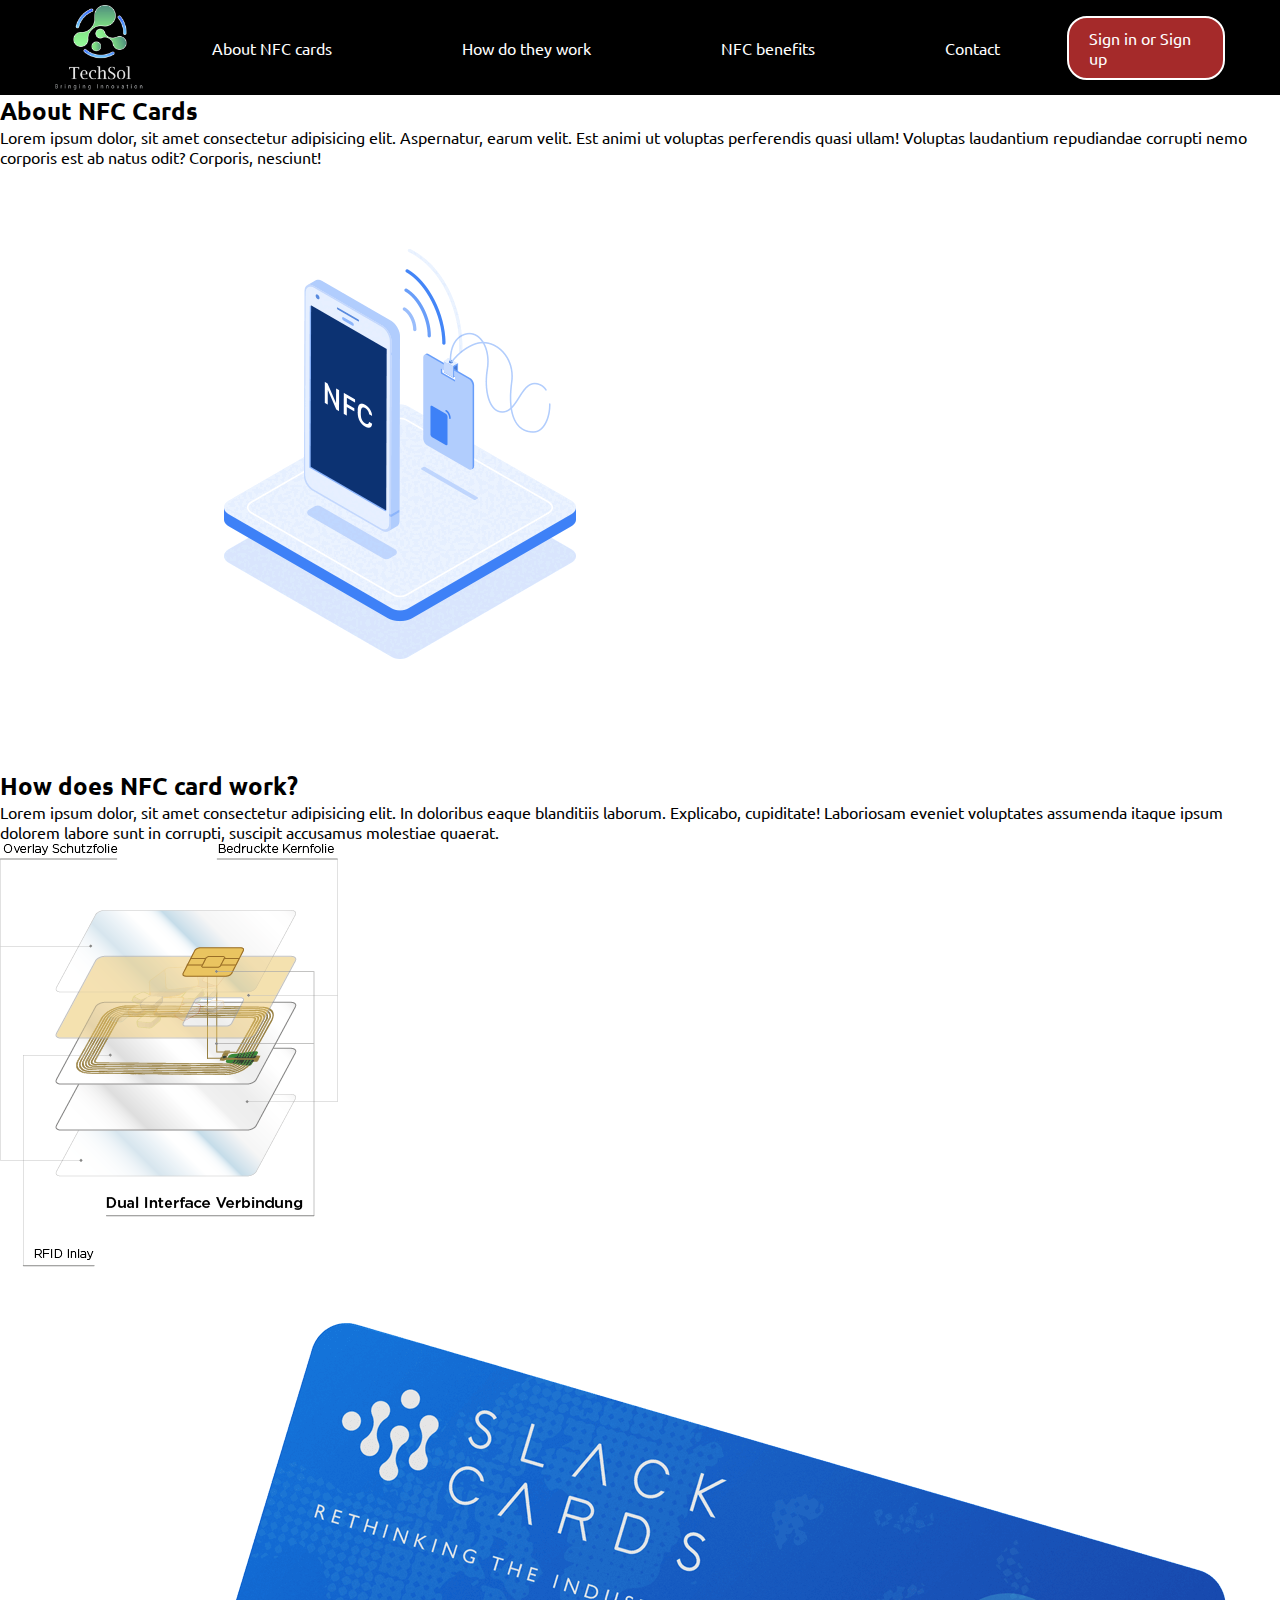
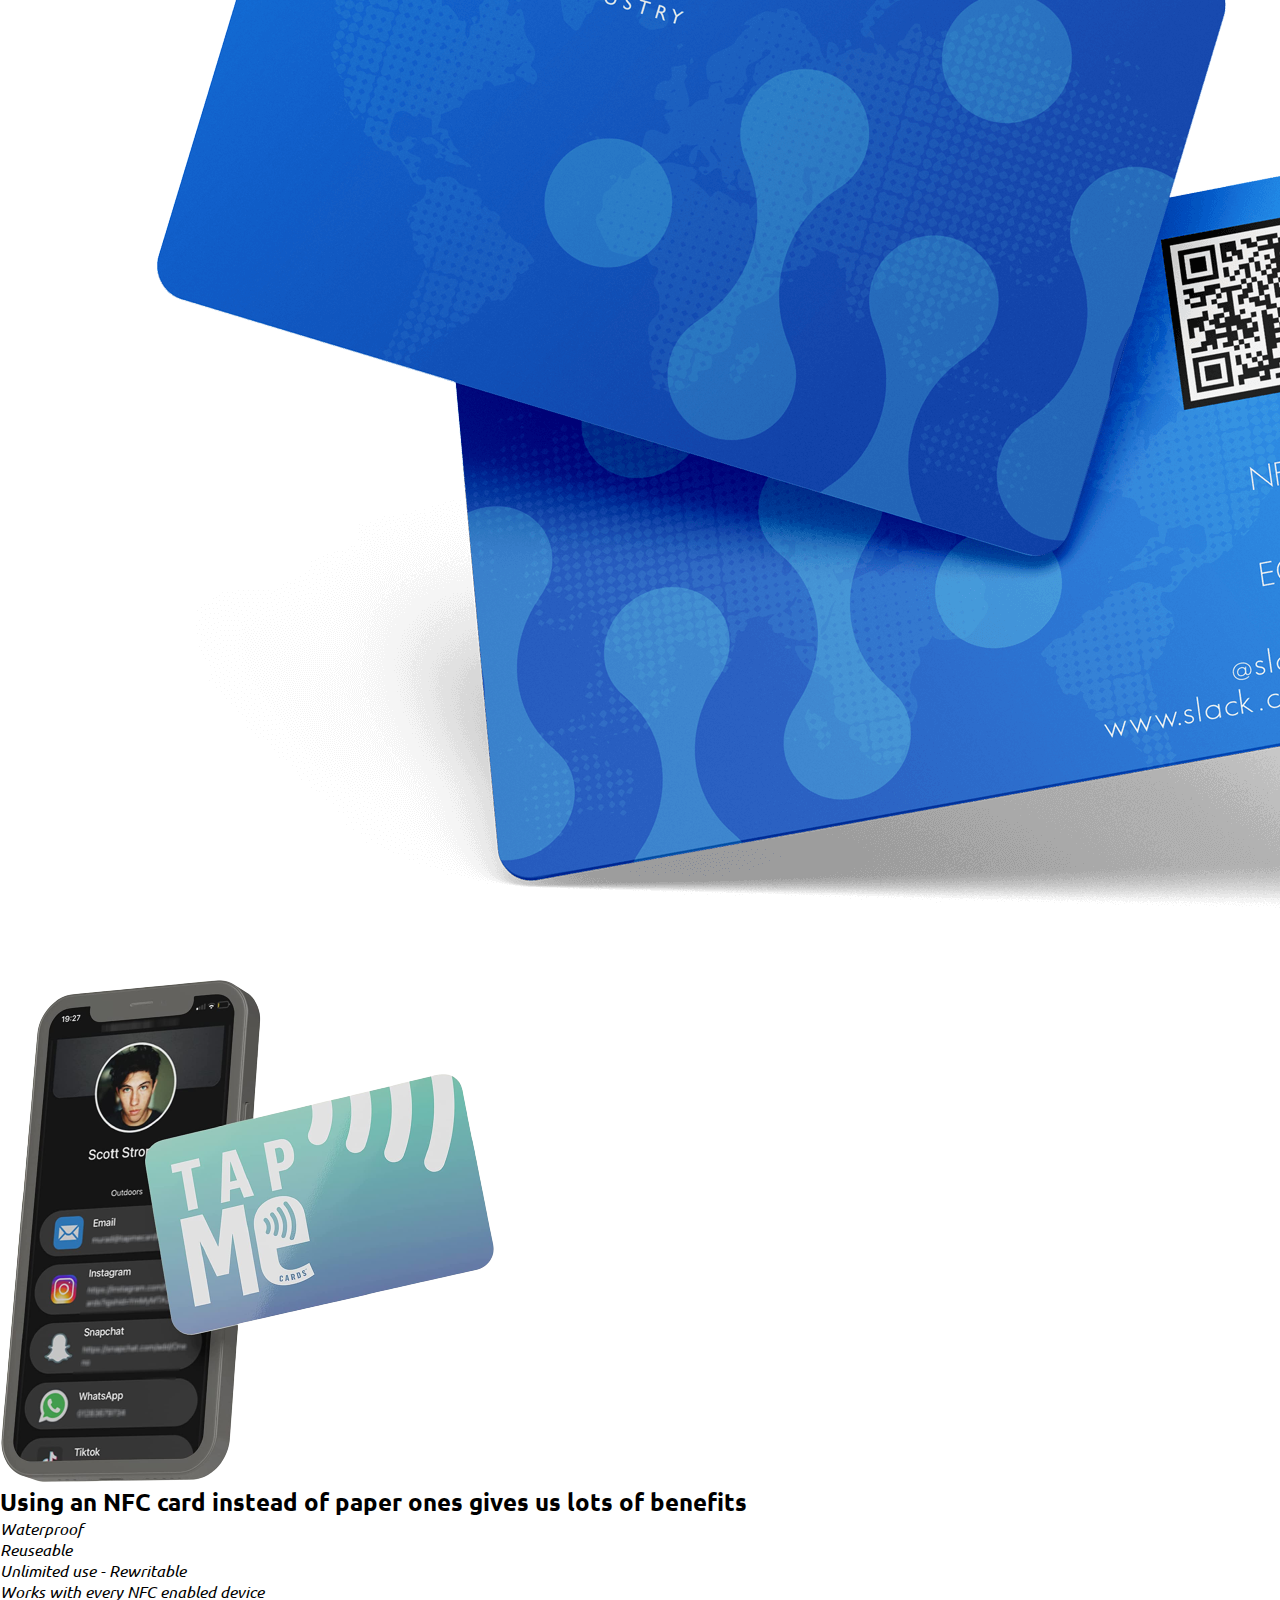
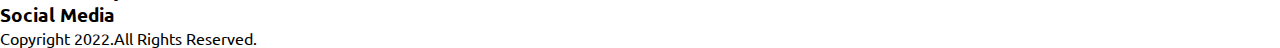
==== HTML/index.html @ 4916e354 "First Commit" ====
<!DOCTYPE html>
<html lang="en">

<head>
    <meta charset="UTF-8">
    <meta http-equiv="X-UA-Compatible" content="IE=edge">
    <meta name="viewport" content="width=device-width, initial-scale=1.0">
    <link rel="stylesheet" href="../CSS/index_style.css">
    <link rel="stylesheet" href="https://cdnjs.cloudflare.com/ajax/libs/font-awesome/6.2.0/css/all.min.css" integrity="sha512-xh6O/CkQoPOWDdYTDqeRdPCVd1SpvCA9XXcUnZS2FmJNp1coAFzvtCN9BmamE+4aHK8yyUHUSCcJHgXloTyT2A==" crossorigin="anonymous" referrerpolicy="no-referrer"
    />

    <title>NFC-cards</title>
</head>

<body>
    <header>
        <nav>
            <div class="nav">
                <img id="logo" src="../IMAGES/nav-logo.png">
                <ul id="nav-links">
                    <li>About NFC cards</li>
                    <li>How do they work</li>
                    <li>NFC benefits</li>
                    <li>Contact</li>
                </ul>
                <ul id="nav-sign-in">
                    <li id="sing-in">Sign in or Sign up</li>
                </ul>






            </div>
        </nav>
    </header>

    <main>
        <div class="main">
            <div class="main-content">
                <h2>About NFC Cards</h2>
                <p>Lorem ipsum dolor, sit amet consectetur adipisicing elit. Aspernatur, earum velit. Est animi ut voluptas perferendis quasi ullam! Voluptas laudantium repudiandae corrupti nemo corporis est ab natus odit? Corporis, nesciunt!</p>
                <img src="../IMAGES/nfc-demo.gif">
            </div>
        </div>
    </main>

    <section id="nfc-work">
        <div class="nfc-work-content">
            <div class="nfc-work-images nfc-work-text">
                <h2>How does NFC card work?</h2>
                <p>Lorem ipsum dolor, sit amet consectetur adipisicing elit. In doloribus eaque blanditiis laborum. Explicabo, cupiditate! Laboriosam eveniet voluptates assumenda itaque ipsum dolorem labore sunt in corrupti, suscipit accusamus molestiae
                    quaerat.
                </p>
                <img src="../IMAGES/nfc-card-comp.png">

            </div>
            <div class="steps">
                <img src="../IMAGES/nfc-card.png"> </div>
            <img src="../IMAGES/step2.png"> </div>
    </section>
    <section id="benefits">
        <div class="nfc-card-benefits">
            <h2>Using an NFC card instead of paper ones gives us lots of benefits</h2>
            <div class="icons">
                <i class="fa-solid fa-tarp-droplet"><p>Waterproof</p></i>
                <i class="fa-solid fa-recycle"><p>Reuseable</p></i>
                <i class="fa-solid fa-infinity"><p>Unlimited use - Rewritable</p></i>
                <i class="fa-solid fa-shapes"><p>Works with every NFC enabled device</p></i>
            </div>
        </div>
    </section>
    <section id="contact">
        <form>

        </form>
    </section>


    <footer>
        <div class="footer">
            <div class="social-media">
                <h3>Social Media</h3>
                <ul>
                    <i class="fa-brands fa-instagram"></i>
                    <i class="fa-brands fa-facebook"></i>
                    <i class="fa-brands fa-linkedin"></i>
                </ul>
            </div>
            Copyright 2022.All Rights Reserved.
        </div>
    </footer>
</body>

</html>
---- CSS/index_style.css ----
@import url("https://fonts.googleapis.com/css2?family=Ubuntu:wght@300&display=swap");
* {
    box-sizing: border-box;
    padding: 0px;
    margin: 0px;
    font-family: "Ubuntu", sans-serif;
}

.nav {
    display: flex;
    align-items: center;
    justify-content: space-between;
    list-style-type: none;
    background-color: black;
    padding: 5px 55px;
}

img#logo {
    width: 90px;
    height: auto;
}

.nav ul#nav-links {
    list-style-type: none;
    display: flex;
    align-items: center;
    justify-content: center;
    width: 100%;
    gap: 130px;
    color: white;
}

.nav ul#nav-sign-in {
    width: 200px;
    height: auto;
}

.nav ul#nav-sign-in li#sing-in {
    display: flex;
    width: 100%;
    align-items: center;
    justify-content: center;
    padding: 10px 20px;
    color: white;
    list-style-type: none;
    background-color: brown;
    border-radius: 20px;
    border: 2px solid white;
}
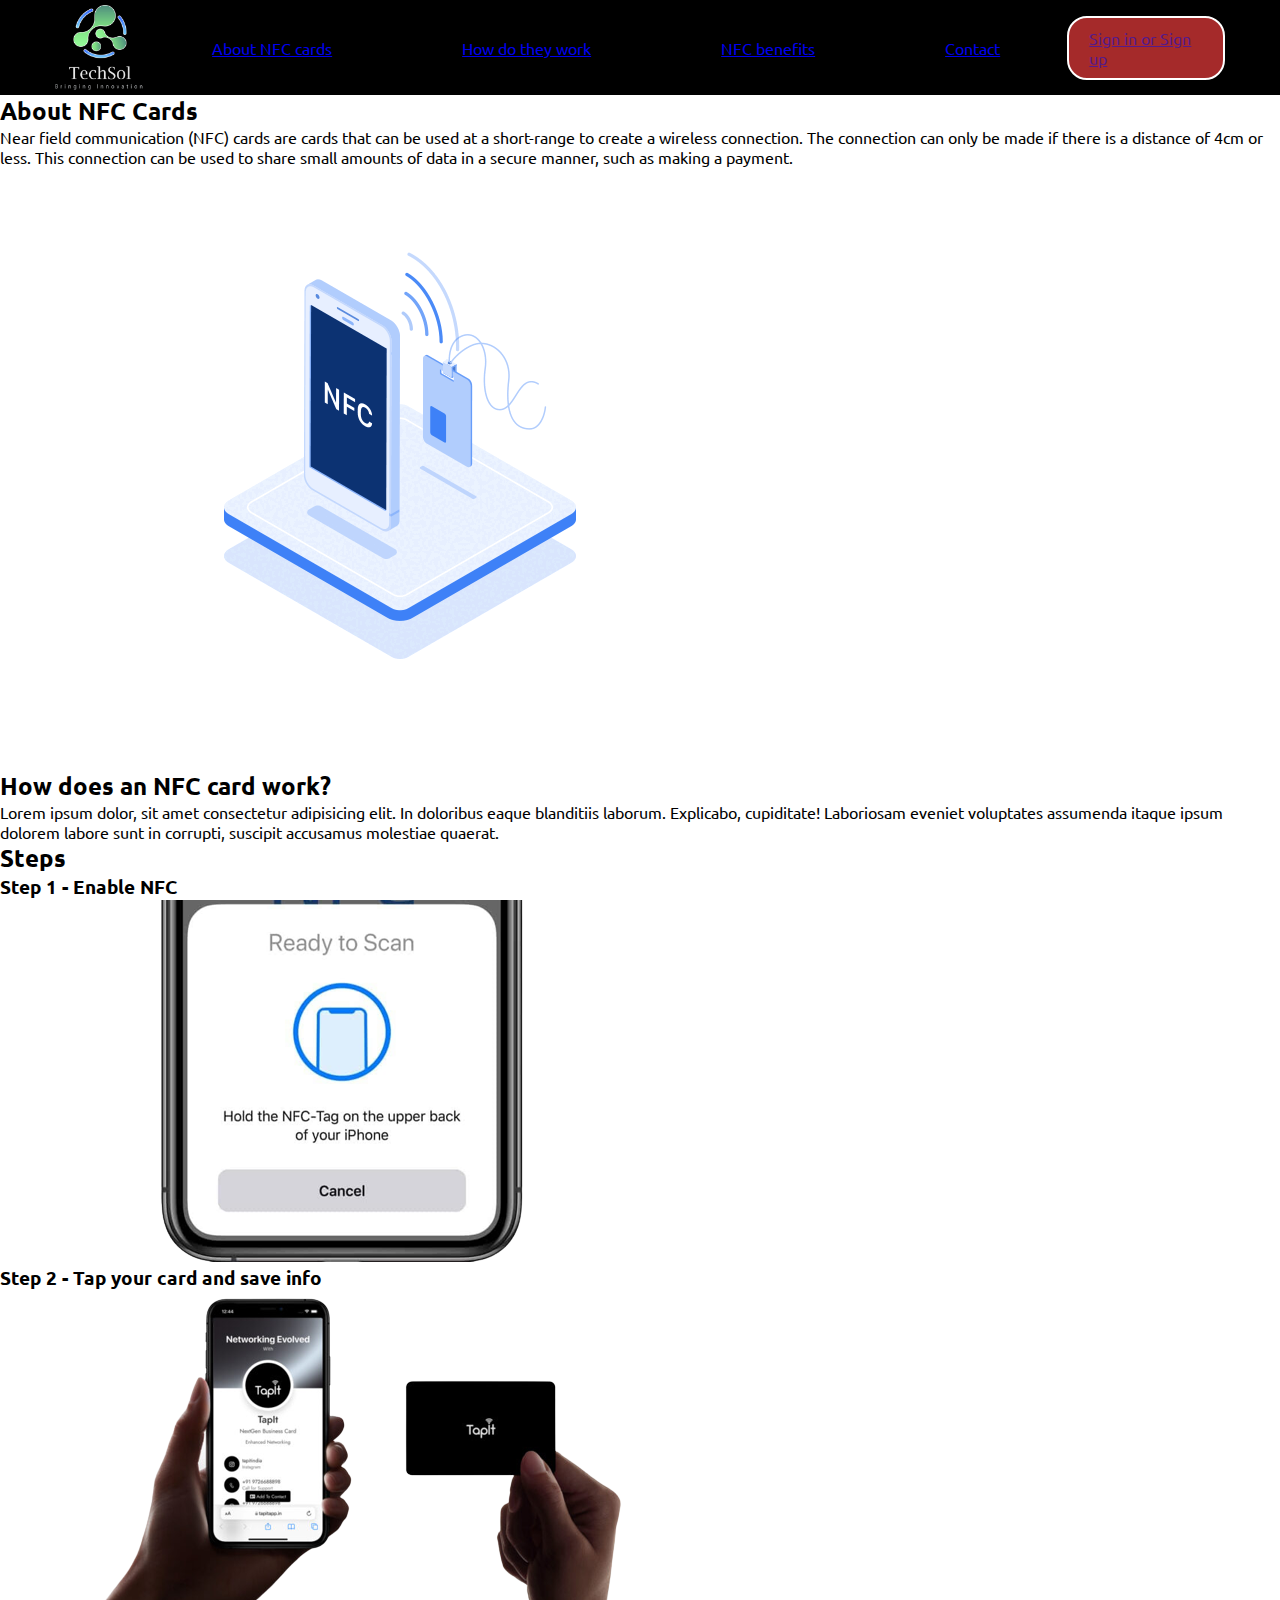
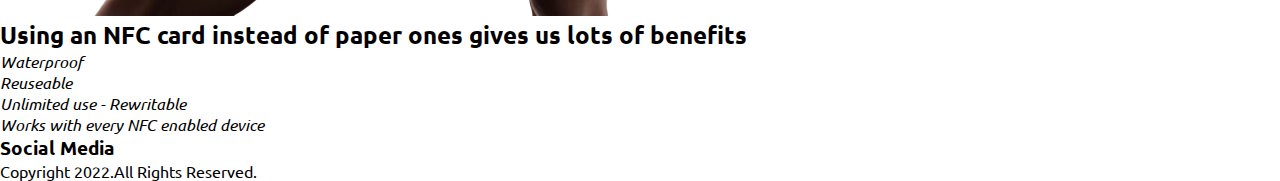
==== commit beb1f6ba: "Changes in nfc-work section" ====
--- a/HTML/index.html
+++ b/HTML/index.html
@@ -18,13 +18,13 @@
             <div class="nav">
                 <img id="logo" src="../IMAGES/nav-logo.png">
                 <ul id="nav-links">
-                    <li>About NFC cards</li>
-                    <li>How do they work</li>
-                    <li>NFC benefits</li>
-                    <li>Contact</li>
+                    <li><a href="#jump-main-content">About NFC cards</a></li>
+                    <li><a href="#nfc-work">How do they work</a></li>
+                    <li><a href="#benefits">NFC benefits</a></li>
+                    <li><a href="#contact">Contact</a></li>
                 </ul>
                 <ul id="nav-sign-in">
-                    <li id="sing-in">Sign in or Sign up</li>
+                    <li id="sing-in"><a href="">Sign in or Sign up</a></li>
                 </ul>
 
 
@@ -38,9 +38,10 @@
 
     <main>
         <div class="main">
-            <div class="main-content">
+            <div class="main-content" id="jump-main-content">
                 <h2>About NFC Cards</h2>
-                <p>Lorem ipsum dolor, sit amet consectetur adipisicing elit. Aspernatur, earum velit. Est animi ut voluptas perferendis quasi ullam! Voluptas laudantium repudiandae corrupti nemo corporis est ab natus odit? Corporis, nesciunt!</p>
+                <p> Near field communication (NFC) cards are cards that can be used at a short-range to create a wireless connection. The connection can only be made if there is a distance of 4cm or less. This connection can be used to share small amounts
+                    of data in a secure manner, such as making a payment.</p>
                 <img src="../IMAGES/nfc-demo.gif">
             </div>
         </div>
@@ -48,17 +49,32 @@
 
     <section id="nfc-work">
         <div class="nfc-work-content">
-            <div class="nfc-work-images nfc-work-text">
-                <h2>How does NFC card work?</h2>
-                <p>Lorem ipsum dolor, sit amet consectetur adipisicing elit. In doloribus eaque blanditiis laborum. Explicabo, cupiditate! Laboriosam eveniet voluptates assumenda itaque ipsum dolorem labore sunt in corrupti, suscipit accusamus molestiae
-                    quaerat.
-                </p>
-                <img src="../IMAGES/nfc-card-comp.png">
+
+            <div class=" nfc-work-text">
+                <div id="part-1-nfc-work-content">
+                    <h2>How does an NFC card work?</h2>
+                    <p>Lorem ipsum dolor, sit amet consectetur adipisicing elit. In doloribus eaque blanditiis laborum. Explicabo, cupiditate! Laboriosam eveniet voluptates assumenda itaque ipsum dolorem labore sunt in corrupti, suscipit accusamus molestiae
+                        quaerat.
+                    </p>
+                </div>
+
+
+
+                <div class="steps">
+                    <h2 class="nfc-work-text">Steps</h2>
+                    <h3>Step 1 - Enable NFC</h3>
+                    <img class="nfc-work-images" src="../IMAGES/step1.png">
+                    <h3>Step 2 - Tap your card and save info</h3>
+                    <img class="nfc-work-images" src="../IMAGES/step2.png">
+                </div>
 
             </div>
-            <div class="steps">
-                <img src="../IMAGES/nfc-card.png"> </div>
-            <img src="../IMAGES/step2.png"> </div>
+
+
+
+
+
+        </div>
     </section>
     <section id="benefits">
         <div class="nfc-card-benefits">
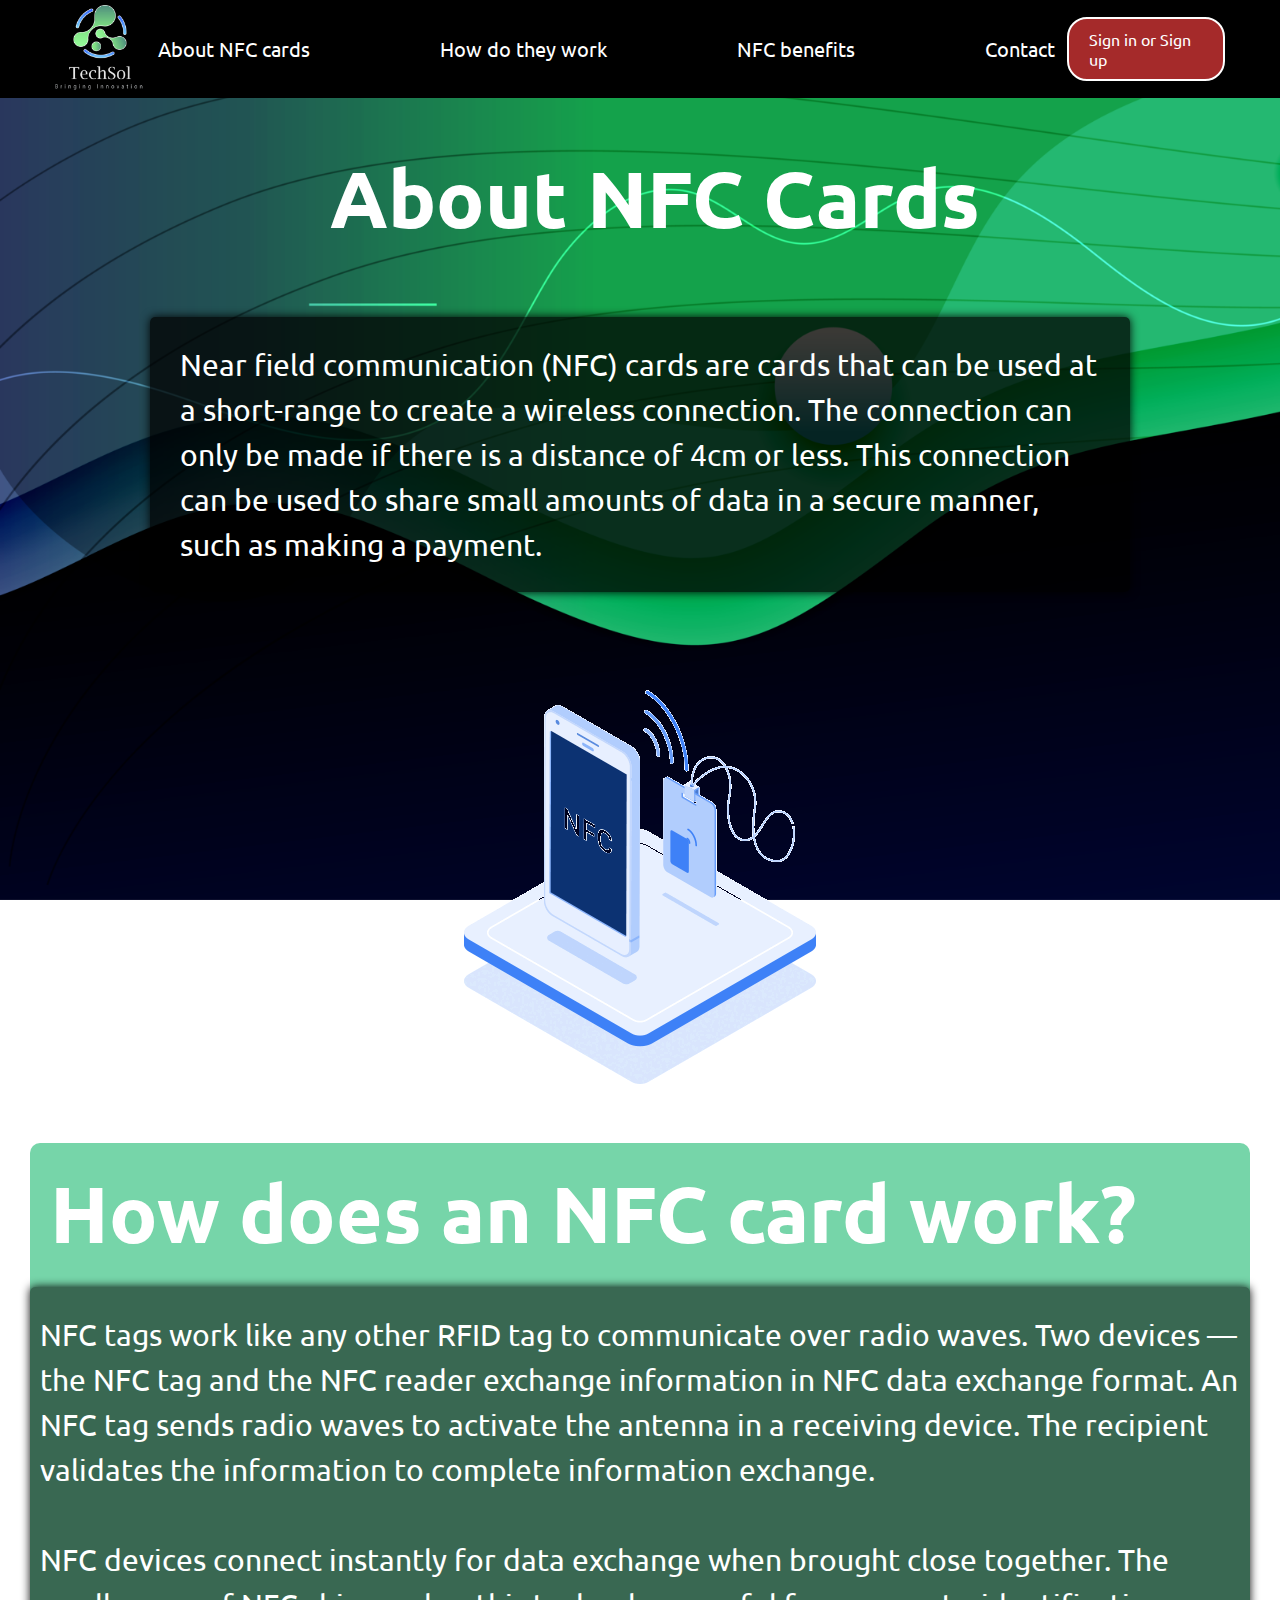
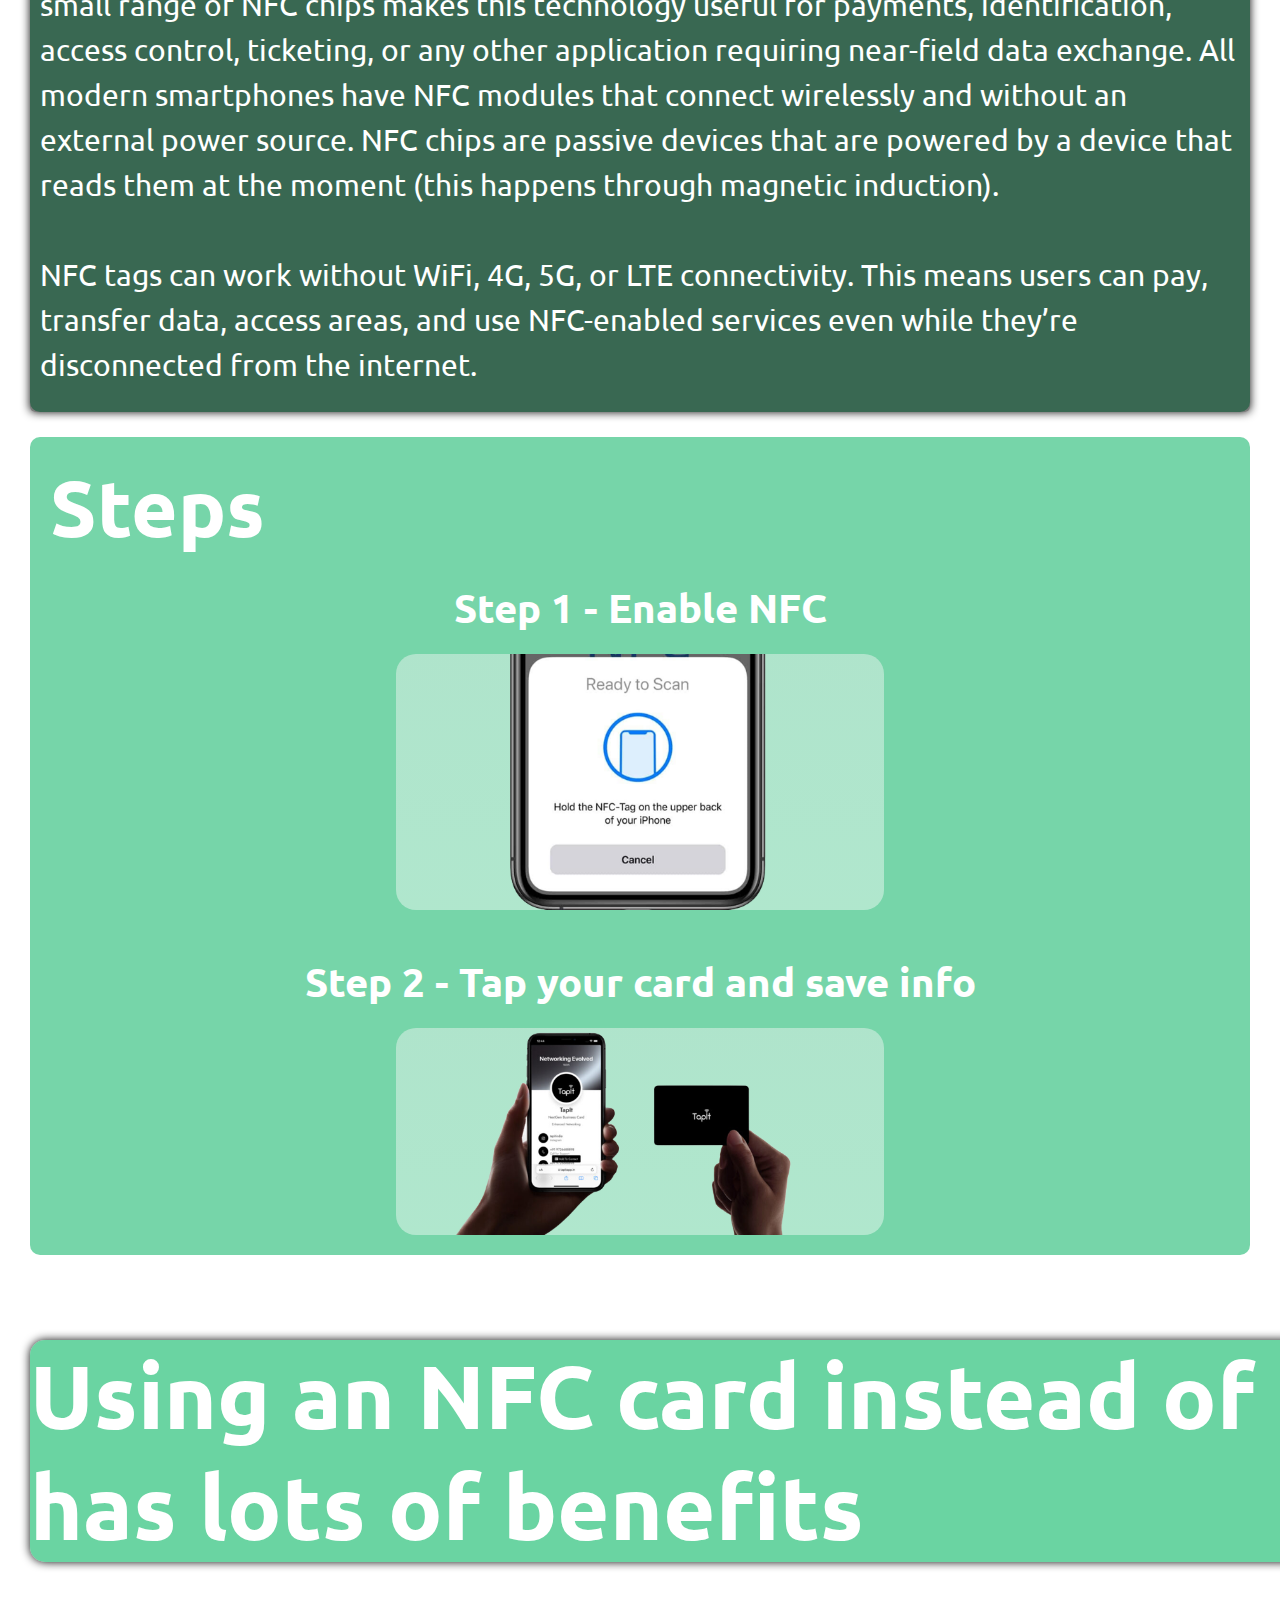
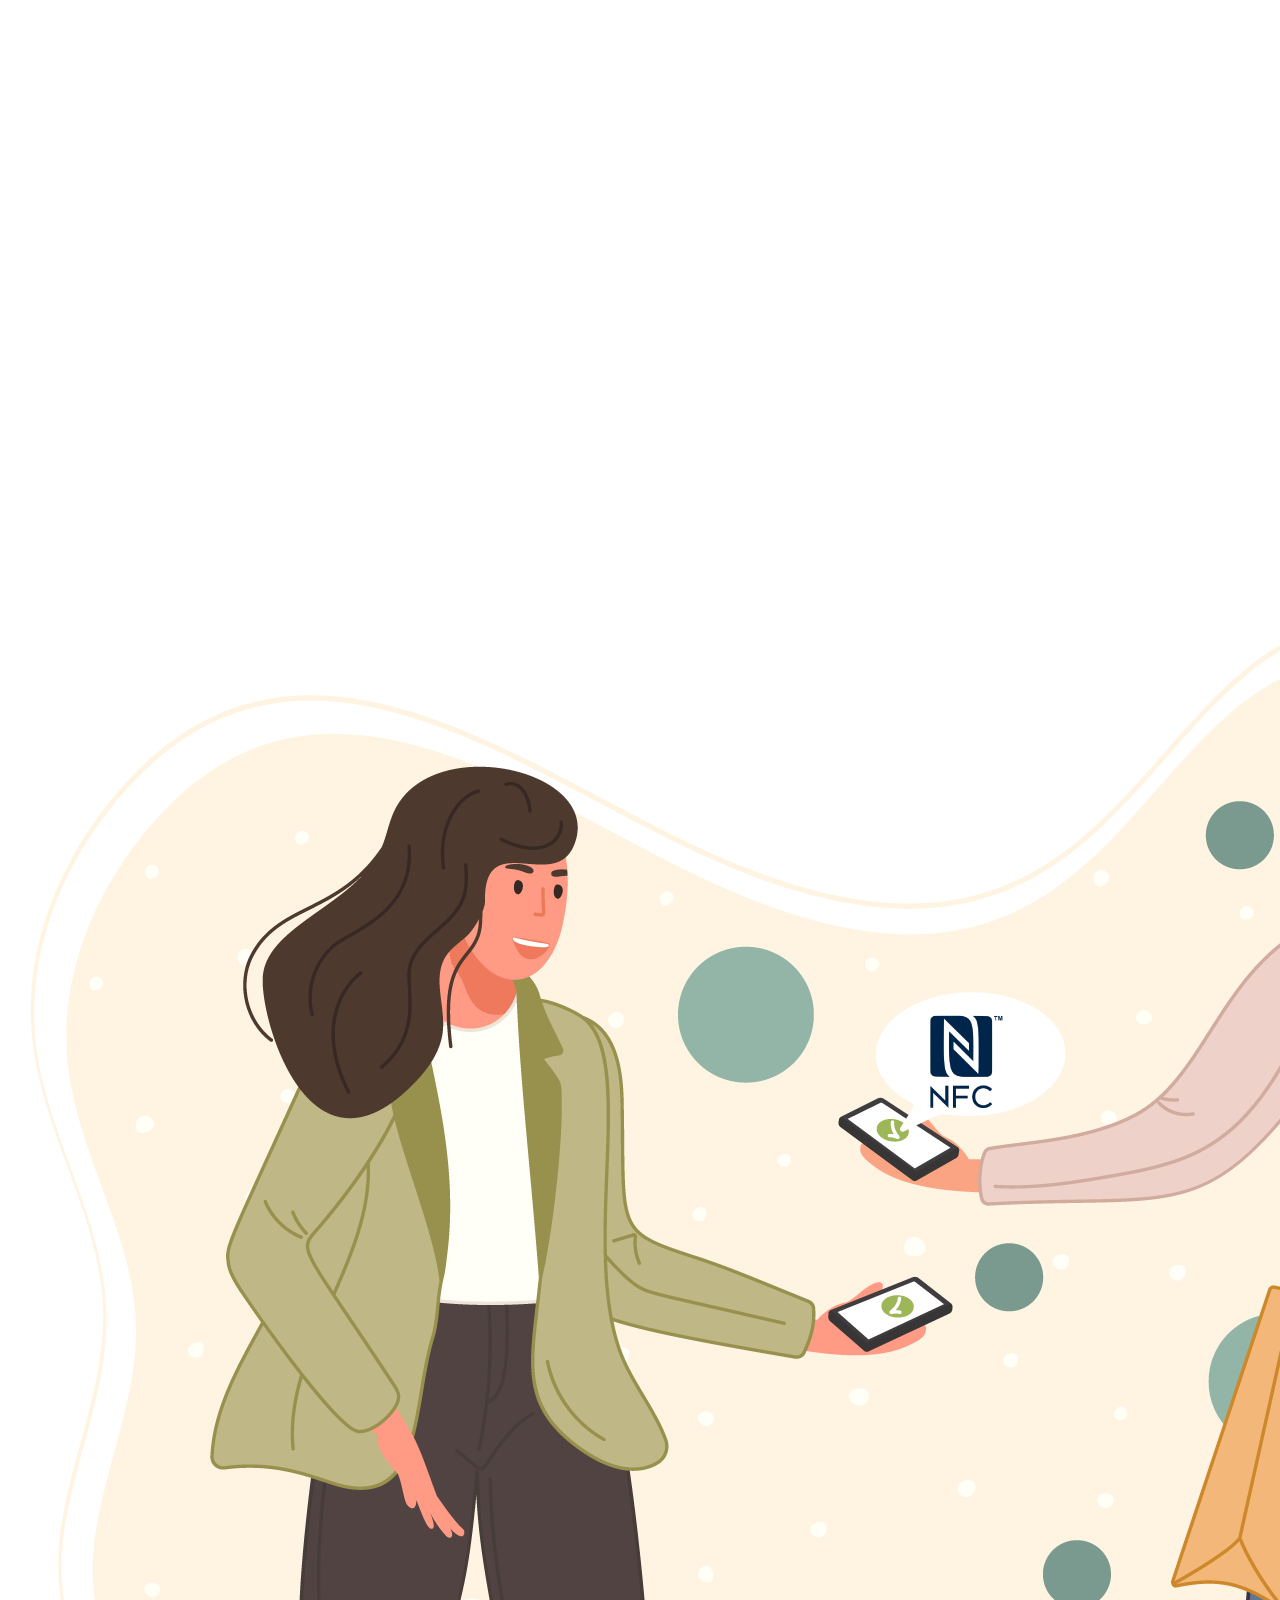
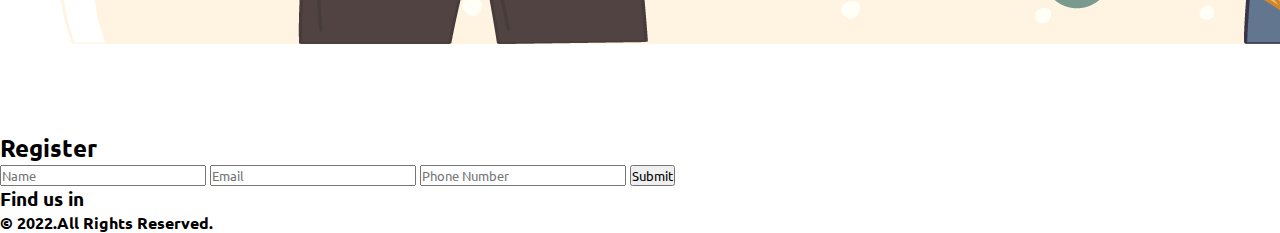
==== commit 0f9a037d: "structural changes with added section and footer" ====
--- a/HTML/index.html
+++ b/HTML/index.html
@@ -16,7 +16,7 @@
     <header>
         <nav>
             <div class="nav">
-                <img id="logo" src="../IMAGES/nav-logo.png">
+                <a href="../HTML/index.html"> <img id="logo" src="../IMAGES/nav-logo.png"></a>
                 <ul id="nav-links">
                     <li><a href="#jump-main-content">About NFC cards</a></li>
                     <li><a href="#nfc-work">How do they work</a></li>
@@ -24,7 +24,7 @@
                     <li><a href="#contact">Contact</a></li>
                 </ul>
                 <ul id="nav-sign-in">
-                    <li id="sing-in"><a href="">Sign in or Sign up</a></li>
+                    <li id="sing-in"><a href="#sign-form">Sign in or Sign up</a></li>
                 </ul>
 
 
@@ -42,7 +42,7 @@
                 <h2>About NFC Cards</h2>
                 <p> Near field communication (NFC) cards are cards that can be used at a short-range to create a wireless connection. The connection can only be made if there is a distance of 4cm or less. This connection can be used to share small amounts
                     of data in a secure manner, such as making a payment.</p>
-                <img src="../IMAGES/nfc-demo.gif">
+                <img id="gif" src="../IMAGES/nfc-demo.gif">
             </div>
         </div>
     </main>
@@ -53,8 +53,12 @@
             <div class=" nfc-work-text">
                 <div id="part-1-nfc-work-content">
                     <h2>How does an NFC card work?</h2>
-                    <p>Lorem ipsum dolor, sit amet consectetur adipisicing elit. In doloribus eaque blanditiis laborum. Explicabo, cupiditate! Laboriosam eveniet voluptates assumenda itaque ipsum dolorem labore sunt in corrupti, suscipit accusamus molestiae
-                        quaerat.
+                    <p>NFC tags work like any other RFID tag to communicate over radio waves. Two devices — the NFC tag and the NFC reader exchange information in NFC data exchange format. An NFC tag sends radio waves to activate the antenna in a receiving
+                        device. The recipient validates the information to complete information exchange.
+                        <br> <br>NFC devices connect instantly for data exchange when brought close together. The small range of NFC chips makes this technology useful for payments, identification, access control, ticketing, or any other application requiring
+                        near-field data exchange. All modern smartphones have NFC modules that connect wirelessly and without an external power source. NFC chips are passive devices that are powered by a device that reads them at the moment (this happens
+                        through magnetic induction).
+                        <br><br> NFC tags can work without WiFi, 4G, 5G, or LTE connectivity. This means users can pay, transfer data, access areas, and use NFC-enabled services even while they’re disconnected from the internet.
                     </p>
                 </div>
 
@@ -76,35 +80,69 @@
 
         </div>
     </section>
+
     <section id="benefits">
         <div class="nfc-card-benefits">
-            <h2>Using an NFC card instead of paper ones gives us lots of benefits</h2>
+            <div class="part-1-nfc-work-content">
+                <h2>Using an NFC card instead of paper ones has lots of benefits</h2>
+            </div>
             <div class="icons">
-                <i class="fa-solid fa-tarp-droplet"><p>Waterproof</p></i>
-                <i class="fa-solid fa-recycle"><p>Reuseable</p></i>
-                <i class="fa-solid fa-infinity"><p>Unlimited use - Rewritable</p></i>
-                <i class="fa-solid fa-shapes"><p>Works with every NFC enabled device</p></i>
+                <i class="fa-solid fa-tarp-droplet"></i>
+                <p>Waterproof</p>
+
+
+                <i class="fa-solid fa-recycle"></i>
+                <p>Reuseable</p>
+
+
+                <i class="fa-solid fa-infinity"> </i>
+                <p>Unlimited use - Rewritable</p>
+
+
+                <i class="fa-solid fa-shapes">   </i>
+                <p>Works with every NFC enabled device</p>
+
             </div>
+
+            <div class="nfc-people">
+                <img src="../IMAGES/mobile-nfc.png">
+            </div>
+
         </div>
-    </section>
-    <section id="contact">
-        <form>
-
-        </form>
     </section>
 
 
-    <footer>
+    <section id="sign-form">
+
+        <div class="form">
+
+            <form method="post" action="#">
+                <h2>Register</h2>
+
+                <input type="text" name="name" placeholder="Name" required />
+                <input type="email" name="email" placeholder="Email" required/>
+                <input type="tel" name="phone" placeholder="Phone Number" required />
+                <button id="btn" type="submit">Submit</button>
+
+            </form>
+        </div>
+    </section>
+
+
+    <footer id="contact">
         <div class="footer">
             <div class="social-media">
-                <h3>Social Media</h3>
+                <h3>Find us in</h3>
                 <ul>
-                    <i class="fa-brands fa-instagram"></i>
-                    <i class="fa-brands fa-facebook"></i>
-                    <i class="fa-brands fa-linkedin"></i>
+                    <a href="https://www.instagram.com/"><i class="fa-brands fa-instagram"></i></a>
+                    <a href="https://www.facebook.com/"><i class="fa-brands fa-facebook"></i></a>
+                    <a href="https://www.linkedin.com/"> <i class="fa-brands fa-linkedin"></i></a>
                 </ul>
+
             </div>
-            Copyright 2022.All Rights Reserved.
+
+            <p> <strong>&copy; 2022.All Rights Reserved.</strong></p>
+
         </div>
     </footer>
 </body>
--- a/CSS/index_style.css
+++ b/CSS/index_style.css
@@ -6,6 +6,23 @@
     font-family: "Ubuntu", sans-serif;
 }
 
+body {
+    background: url(../IMAGES/rfid.jpg);
+    background-size: cover;
+    background-repeat: no-repeat;
+    background-attachment: fixed;
+}
+
+::selection {
+    background-color: #e1ad01;
+    color: black;
+}
+
+a {
+    text-decoration: none;
+    color: inherit;
+}
+
 .nav {
     display: flex;
     align-items: center;
@@ -27,7 +44,16 @@
     justify-content: center;
     width: 100%;
     gap: 130px;
-    color: white;
+}
+
+.nav ul#nav-links li {
+    color: white;
+    font-size: 20px;
+    transition: all 0.3s ease-in-out;
+}
+
+.nav ul#nav-links li:hover {
+    color: #e1ad01;
 }
 
 .nav ul#nav-sign-in {
@@ -46,4 +72,160 @@
     background-color: brown;
     border-radius: 20px;
     border: 2px solid white;
+    transition: all 0.3s ease-in-out;
+}
+
+.nav ul#nav-sign-in li#sing-in:hover {
+    background-color: #24bb74;
+}
+
+main .main {
+    background: url("../IMAGES/backround1.png");
+    margin-bottom: 55px;
+    background-repeat: no-repeat;
+    height: 960px;
+    background-size: cover;
+    background-attachment: fixed;
+}
+
+main .main .main-content {
+    display: grid;
+    place-items: center;
+    grid-template-rows: 1fr;
+    grid-column-gap: 20px;
+}
+
+main .main .main-content h2 {
+    color: white;
+    margin: 50px 0px 0px 30px;
+    font-size: 80px;
+}
+
+main .main .main-content p {
+    align-self: baseline;
+    margin: 70px 150px 0px 150px;
+    color: white;
+    font-size: 30px;
+    line-height: 1.5;
+    padding: 25px 30px;
+    background-color: rgba(0, 0, 0, 0.747);
+    box-shadow: 0 0 10px 0 rgba(0, 0, 0, 0.959);
+    border-radius: 5px;
+}
+
+section#nfc-work {
+    background: url("../IMAGES/back2.png");
+    background-repeat: no-repeat;
+    display: grid;
+    grid-template-columns: 1fr;
+    place-items: center;
+    background-size: cover;
+    background-attachment: fixed;
+    margin-bottom: 55px;
+}
+
+section#nfc-work .nfc-work-content {
+    margin: 30px 0px 0px 30px;
+}
+
+section#nfc-work .nfc-work-content #part-1-nfc-work-content {
+    background-color: #24bb759f;
+    margin-right: 30px;
+    border-radius: 10px;
+}
+
+section#nfc-work .nfc-work-content .steps {
+    background-color: #24bb759f;
+    border-radius: 10px;
+    display: flex;
+    flex-direction: column;
+    justify-content: center;
+    align-items: center;
+    max-width: 100%;
+    margin-right: 30px;
+}
+
+section#nfc-work .nfc-work-content .steps .nfc-work-text {
+    align-self: flex-start;
+}
+
+section#nfc-work .nfc-work-content .steps img {
+    width: 40%;
+    height: auto;
+    margin: 20px 0px 20px 0px;
+    border-radius: 20px;
+    background: linear-gradient(#f7f7f771, #ffffff6c);
+}
+
+section#nfc-work .nfc-work-content .nfc-work-text {
+    color: white;
+}
+
+section#nfc-work .nfc-work-content h2 {
+    padding: 20px 0px 0px 20px;
+    font-size: 80px;
+}
+
+section#nfc-work .nfc-work-content h3 {
+    padding-top: 25px;
+    font-size: 40px;
+}
+
+section#nfc-work .nfc-work-content p {
+    align-self: baseline;
+    margin: 25px 0px 25px 0px;
+    color: white;
+    font-size: 30px;
+    line-height: 1.5;
+    padding: 25px 10px;
+    background-color: rgba(0, 0, 0, 0.514);
+    box-shadow: 0 0 10px 0 rgba(0, 0, 0, 0.959);
+    border-radius: 5px;
+}
+
+section#benefits {
+    background: url("../IMAGES/back3.png");
+    background-repeat: no-repeat;
+    display: grid;
+    background-size: cover;
+    background-attachment: fixed;
+    margin-bottom: 55px;
+}
+
+section#benefits .nfc-card-benefits {
+    margin: 30px 30px 30px 30px;
+}
+
+section#benefits .nfc-card-benefits .icons {
+    display: flex;
+    flex-direction: column;
+    flex-wrap: wrap;
+    justify-content: center;
+    align-items: center;
+    width: 100%;
+    border-radius: 20px;
+    margin-top: 50px;
+    padding-top: 20px;
+    backdrop-filter: blur(15px);
+    border: 7px solid white;
+}
+
+section#benefits .nfc-card-benefits .part-1-nfc-work-content {
+    color: white;
+    font-size: 60px;
+    background-color: rgba(20, 187, 109, 0.637);
+    box-shadow: 0 0 10px 0 rgba(0, 0, 0, 0.959);
+    border-radius: 15px;
+}
+
+section#benefits .nfc-card-benefits .icons p {
+    font-size: 4em;
+    margin-bottom: 65px;
+    color: white;
+}
+
+section#benefits .nfc-card-benefits .icons .fa-solid {
+    justify-self: center;
+    font-size: 4em;
+    color: white !important;
 }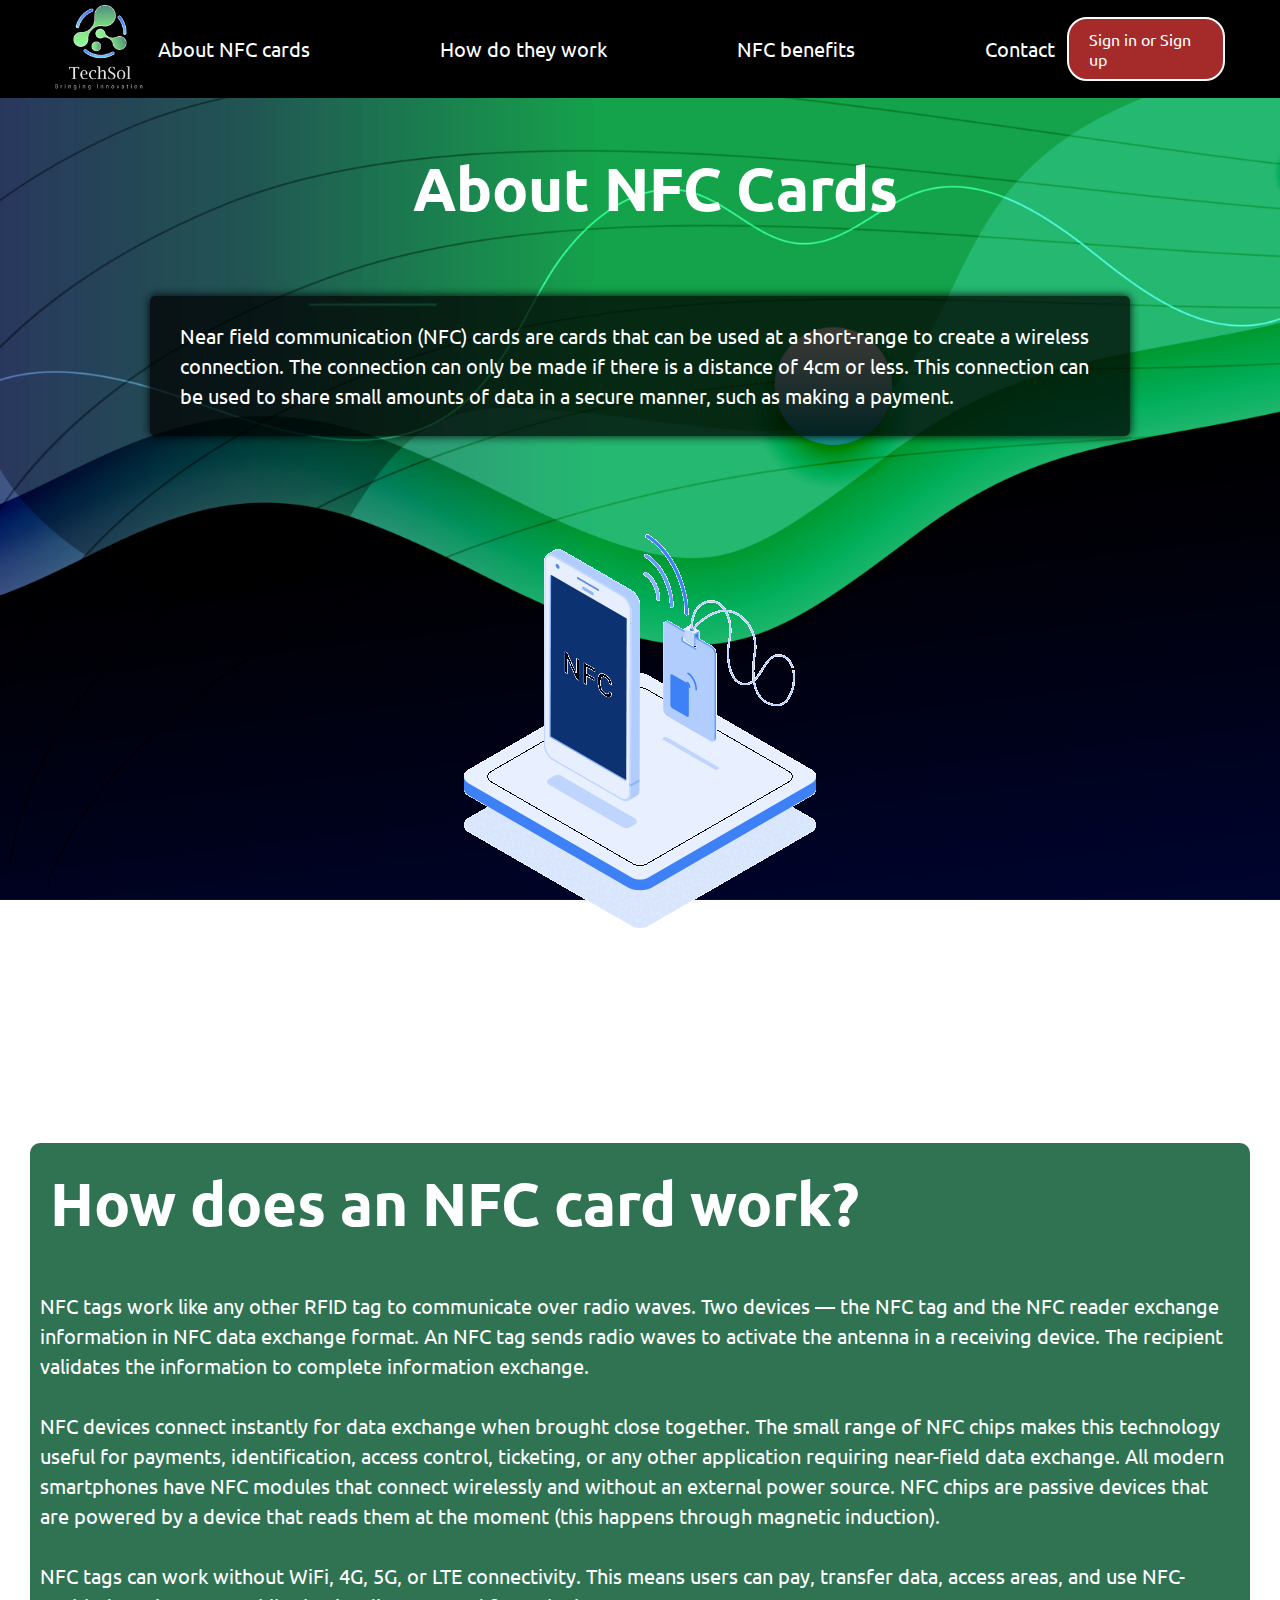
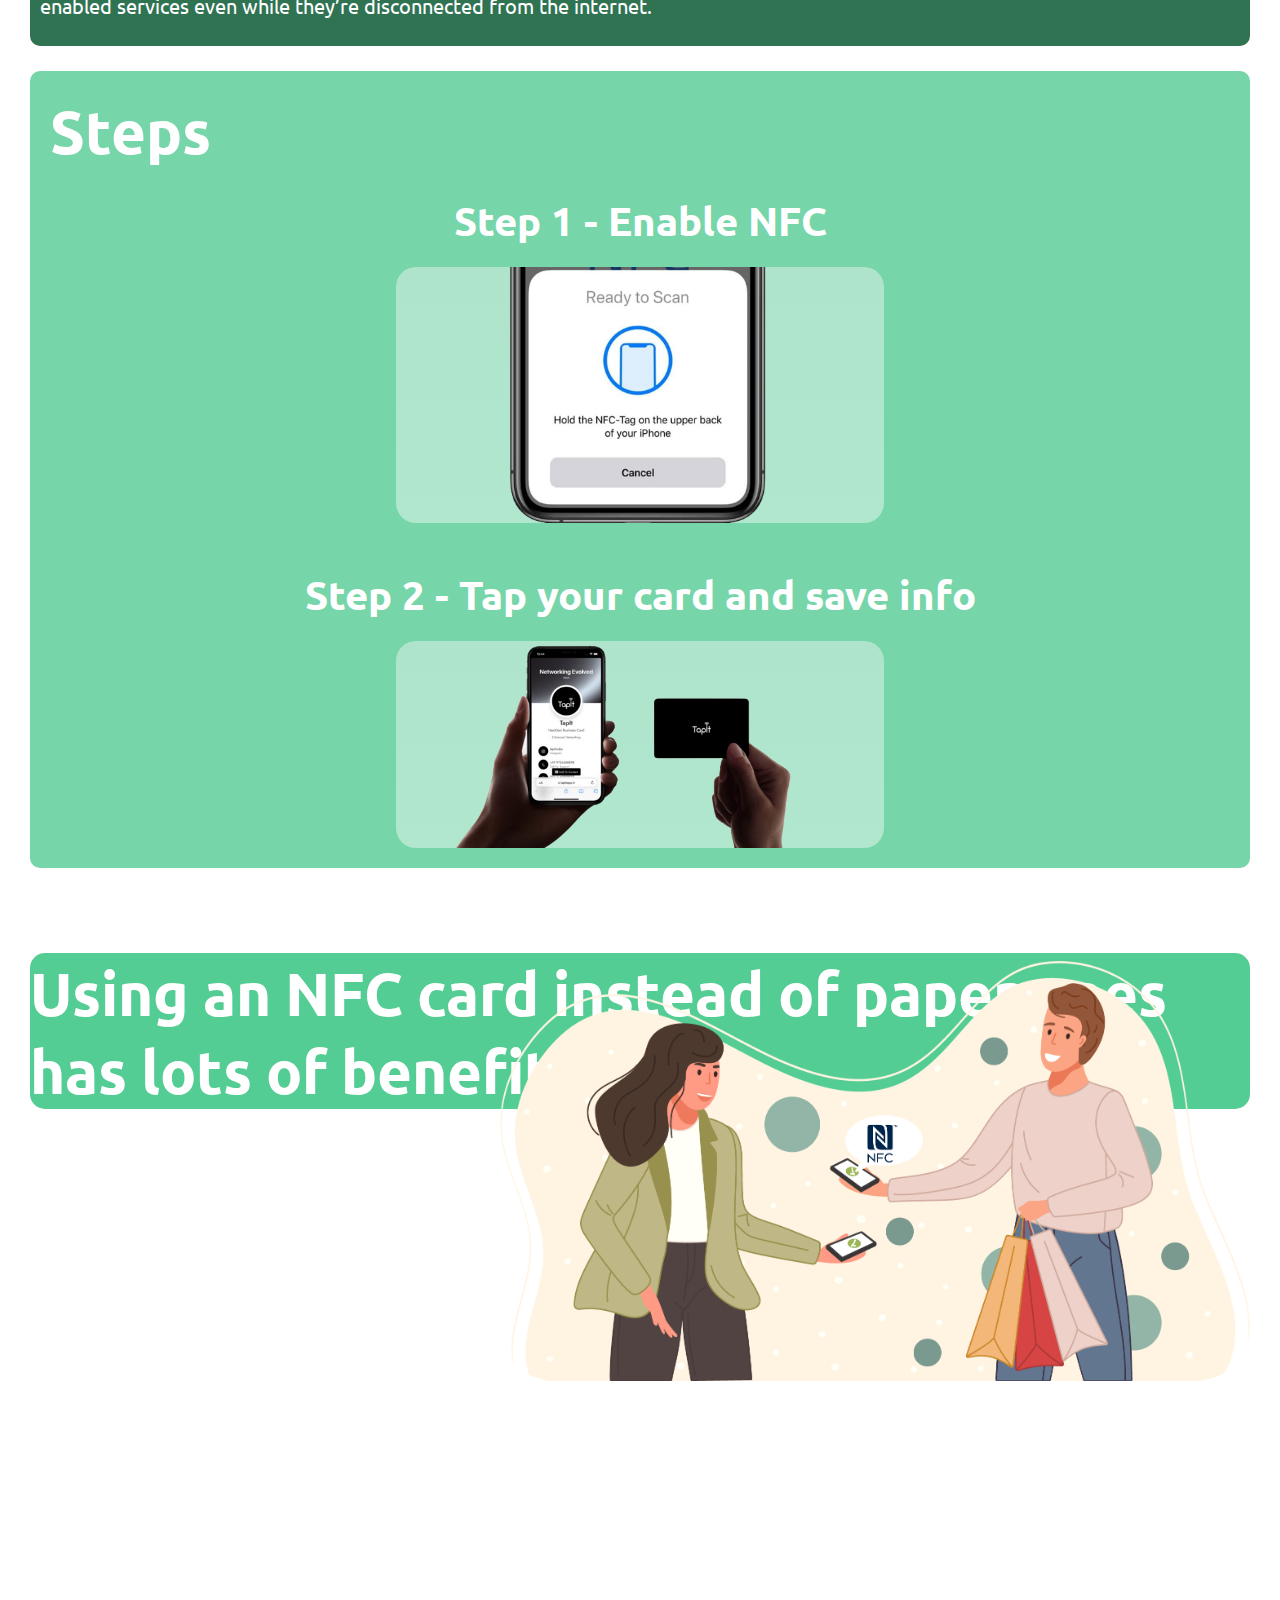
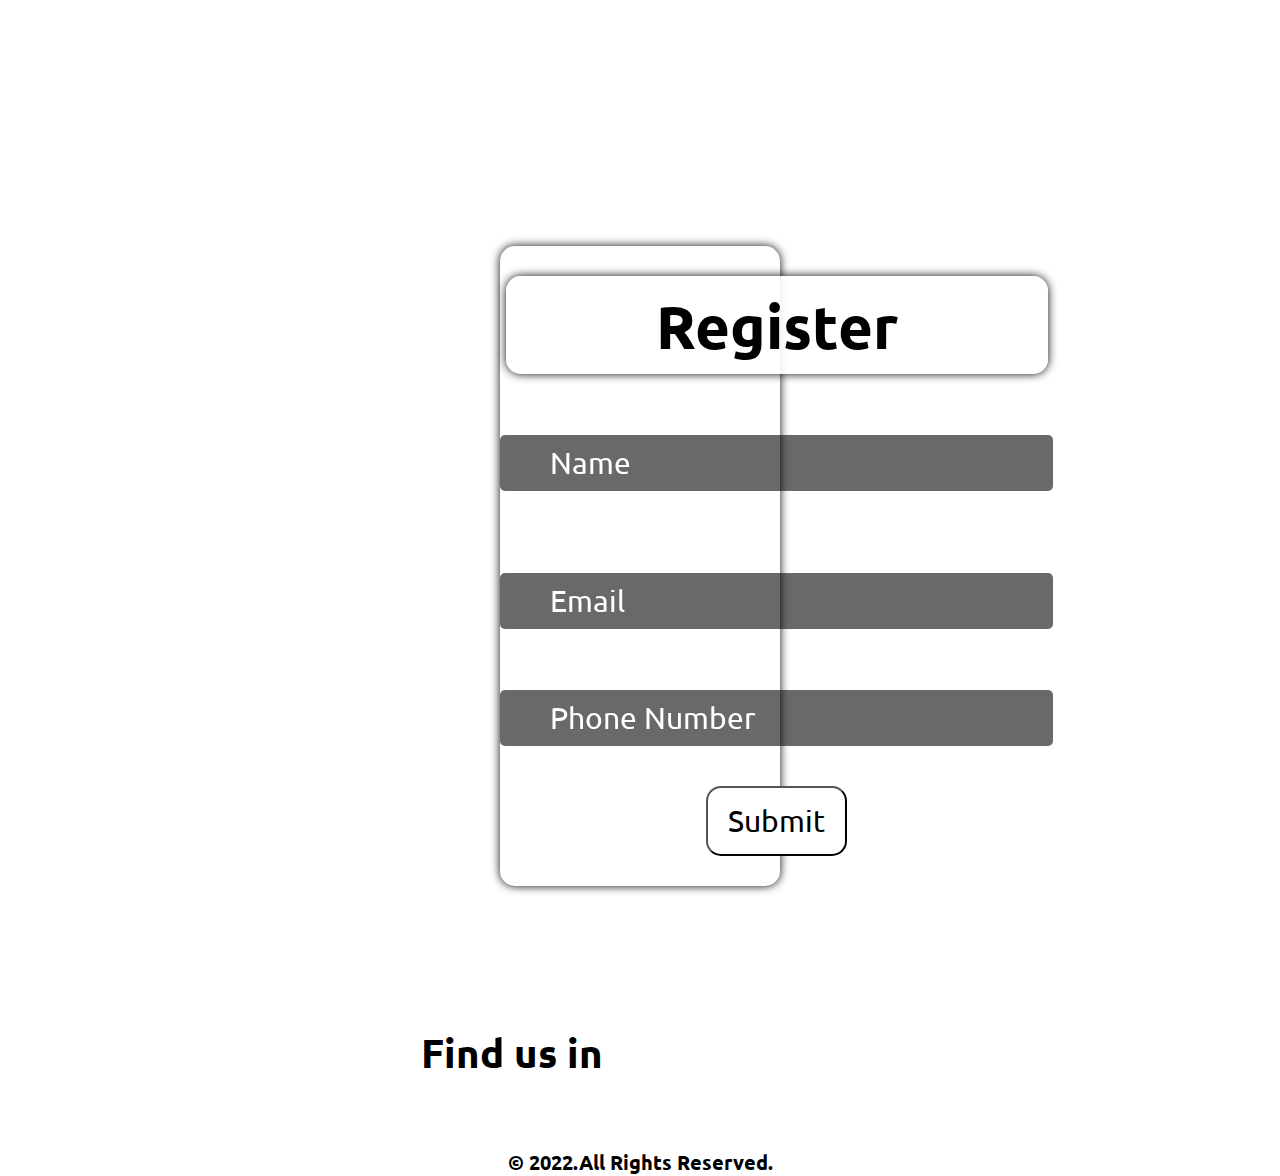
==== commit debd0b6c: "Added script for mobile nav" ====
--- a/HTML/index.html
+++ b/HTML/index.html
@@ -17,6 +17,7 @@
         <nav>
             <div class="nav">
                 <a href="../HTML/index.html"> <img id="logo" src="../IMAGES/nav-logo.png"></a>
+                <a href="javascript:void(0);" class="mobile-nav-menu" onclick="myFunction()"><i class="fa-solid fa-ellipsis-vertical"></i></a>
                 <ul id="nav-links">
                     <li><a href="#jump-main-content">About NFC cards</a></li>
                     <li><a href="#nfc-work">How do they work</a></li>
@@ -25,6 +26,7 @@
                 </ul>
                 <ul id="nav-sign-in">
                     <li id="sing-in"><a href="#sign-form">Sign in or Sign up</a></li>
+
                 </ul>
 
 
@@ -33,7 +35,10 @@
 
 
             </div>
+
+
         </nav>
+
     </header>
 
     <main>
@@ -146,5 +151,15 @@
         </div>
     </footer>
 </body>
+<script>
+    function myFunction() {
+        var x = document.getElementById("nav-links");
+        if (x.style.display === "block") {
+            x.style.display = "none";
+        } else {
+            x.style.display = "block";
+        }
+    }
+</script>
 
 </html>--- a/CSS/index_style.css
+++ b/CSS/index_style.css
@@ -98,14 +98,14 @@
 main .main .main-content h2 {
     color: white;
     margin: 50px 0px 0px 30px;
-    font-size: 80px;
+    font-size: 60px;
 }
 
 main .main .main-content p {
     align-self: baseline;
     margin: 70px 150px 0px 150px;
     color: white;
-    font-size: 30px;
+    font-size: 20px;
     line-height: 1.5;
     padding: 25px 30px;
     background-color: rgba(0, 0, 0, 0.747);
@@ -114,11 +114,12 @@
 }
 
 section#nfc-work {
-    background: url("../IMAGES/back2.png");
+    background: url("../IMAGES/back2_1.png");
     background-repeat: no-repeat;
     display: grid;
     grid-template-columns: 1fr;
     place-items: center;
+    height: auto;
     background-size: cover;
     background-attachment: fixed;
     margin-bottom: 55px;
@@ -129,7 +130,7 @@
 }
 
 section#nfc-work .nfc-work-content #part-1-nfc-work-content {
-    background-color: #24bb759f;
+    background-color: #115e3ade;
     margin-right: 30px;
     border-radius: 10px;
 }
@@ -163,7 +164,7 @@
 
 section#nfc-work .nfc-work-content h2 {
     padding: 20px 0px 0px 20px;
-    font-size: 80px;
+    font-size: 60px;
 }
 
 section#nfc-work .nfc-work-content h3 {
@@ -175,11 +176,9 @@
     align-self: baseline;
     margin: 25px 0px 25px 0px;
     color: white;
-    font-size: 30px;
+    font-size: 20px;
     line-height: 1.5;
     padding: 25px 10px;
-    background-color: rgba(0, 0, 0, 0.514);
-    box-shadow: 0 0 10px 0 rgba(0, 0, 0, 0.959);
     border-radius: 5px;
 }
 
@@ -187,13 +186,13 @@
     background: url("../IMAGES/back3.png");
     background-repeat: no-repeat;
     display: grid;
+    height: auto;
     background-size: cover;
     background-attachment: fixed;
-    margin-bottom: 55px;
 }
 
 section#benefits .nfc-card-benefits {
-    margin: 30px 30px 30px 30px;
+    margin: 30px;
 }
 
 section#benefits .nfc-card-benefits .icons {
@@ -212,9 +211,8 @@
 
 section#benefits .nfc-card-benefits .part-1-nfc-work-content {
     color: white;
-    font-size: 60px;
-    background-color: rgba(20, 187, 109, 0.637);
-    box-shadow: 0 0 10px 0 rgba(0, 0, 0, 0.959);
+    font-size: 40px;
+    background-color: rgba(20, 187, 109, 0.733);
     border-radius: 15px;
 }
 
@@ -228,4 +226,397 @@
     justify-self: center;
     font-size: 4em;
     color: white !important;
+}
+
+section#benefits .nfc-people {
+    display: flex;
+    justify-content: flex-end;
+    align-items: flex-start;
+    align-content: stretch;
+}
+
+section#benefits .nfc-card-benefits .nfc-people img {
+    border-radius: 55px;
+    z-index: 2;
+    margin-top: -800px;
+    width: 750px;
+    height: auto;
+}
+
+section#sign-form {
+    background-repeat: no-repeat;
+    background-size: cover;
+    background-attachment: fixed;
+    height: auto;
+    margin-top: 55px;
+}
+
+section#sign-form form h2 {
+    color: rgb(0, 0, 0);
+    padding: 10px 150px;
+    justify-self: center;
+    align-self: center;
+    background-color: rgba(255, 255, 255, 0.904);
+    box-shadow: 0 0 10px 0 rgba(0, 0, 0, 0.959);
+    border-radius: 15px;
+    font-size: 60px;
+}
+
+section#sign-form .form form {
+    margin: 30px 500px;
+}
+
+section#sign-form form {
+    padding: 30px 0px;
+    display: grid;
+    grid-template-rows: repeat(3, 1fr);
+    gap: 40px;
+    place-items: center;
+    backdrop-filter: blur(15px);
+    border-radius: 15px;
+    box-shadow: 0 0 10px 0 rgba(0, 0, 0, 0.959);
+}
+
+section#sign-form form input {
+    padding: 10px 50px;
+    color: white;
+    font-size: 30px;
+    border-radius: 5px;
+    border: none;
+    background-color: #0707079a;
+}
+
+section#sign-form form input::placeholder {
+    color: white;
+}
+
+section#sign-form form button {
+    justify-self: center;
+    font-size: 30px;
+    height: 70px;
+    padding: 0 20px;
+    display: inline-block;
+    line-height: 30px;
+    border-radius: 15px;
+    color: rgb(0, 0, 0);
+    background-color: #ffffff;
+    text-decoration: none;
+    transition: all 0.2s ease-in-out;
+}
+
+section#sign-form form button:hover {
+    background-color: rgb(255, 187, 0);
+    color: black;
+    border: 7px solid white;
+}
+
+footer#contact {
+    margin-top: 120px;
+    background-color: white;
+}
+
+footer#contact .footer {
+    display: flex;
+    flex-direction: column;
+    gap: 50px;
+    width: 100%;
+    justify-content: center;
+    align-items: center;
+    font-size: 20px;
+}
+
+footer#contact .social-media {
+    display: grid;
+    grid-template-columns: 2fr 2fr;
+    width: 40%;
+    place-items: center;
+    padding: 20px 0px;
+}
+
+footer#contact .social-media h3 {
+    font-size: 2em;
+}
+
+footer#contact .social-media ul {
+    display: flex;
+    gap: 50px;
+}
+
+footer#contact .social-media ul .fa-brands {
+    font-size: 2em;
+    color: rgb(0, 0, 0) !important;
+}
+
+@media screen and (max-width: 400px) {
+    @import url("https://fonts.googleapis.com/css2?family=Ubuntu:wght@300&display=swap");
+    * {
+        box-sizing: border-box;
+        padding: 0px;
+        margin: 0px;
+        font-family: "Ubuntu", sans-serif;
+    }
+    body {
+        background: url(../IMAGES/rfid.jpg);
+        background-size: cover;
+        background-repeat: no-repeat;
+        background-attachment: fixed;
+    }
+     ::selection {
+        background-color: #e1ad01;
+        color: black;
+    }
+    a {
+        text-decoration: none;
+        color: inherit;
+    }
+    .nav {
+        display: flex;
+        align-items: center;
+        justify-content: flex-start;
+        list-style-type: none;
+        background-color: black;
+    }
+    nav img#logo {
+        width: 60px;
+        height: auto;
+    }
+    .nav ul#nav-links {
+        display: none;
+    }
+    .nav ul#nav-sign-in {
+        display: none;
+    }
+    main .main {
+        background: url("../IMAGES/backround1.png");
+        background-repeat: no-repeat;
+        background-size: cover;
+        background-position: center;
+        background-attachment: fixed;
+        height: 800px;
+    }
+    main .main .main-content {
+        display: flex;
+        flex-direction: column;
+        width: 100%;
+    }
+    main #gif {
+        width: 125%;
+        height: auto;
+    }
+    main .main .main-content h2 {
+        color: rgb(255, 255, 255);
+        font-size: 60px;
+        margin: 30px 30px 0px 30px;
+    }
+    main .main .main-content p {
+        justify-content: center;
+        margin: 30px 30px 0px 30px;
+        color: white;
+        font-size: 20px;
+        line-height: 1.5;
+        padding: 25px 30px;
+        background-color: rgba(0, 0, 0, 0.747);
+        box-shadow: 0 0 10px 0 rgba(0, 0, 0, 0.959);
+        border-radius: 5px;
+    }
+    section#nfc-work {
+        background: url("../IMAGES/back2_1.png");
+        background-repeat: no-repeat;
+        display: grid;
+        grid-template-columns: 1fr;
+        place-items: center;
+        height: auto;
+        background-size: cover;
+        background-attachment: fixed;
+        margin-bottom: 55px;
+    }
+    section#nfc-work .nfc-work-content {
+        margin: 30px 0px 0px 30px;
+    }
+    section#nfc-work .nfc-work-content #part-1-nfc-work-content {
+        background-color: #115e3ade;
+        margin-right: 30px;
+        border-radius: 10px;
+    }
+    section#nfc-work .nfc-work-content .steps {
+        background-color: #24bb759f;
+        border-radius: 10px;
+        display: flex;
+        flex-direction: column;
+        justify-content: center;
+        align-items: center;
+        max-width: 100%;
+        margin-right: 30px;
+    }
+    section#nfc-work .nfc-work-content .steps .nfc-work-text {
+        align-self: flex-start;
+    }
+    section#nfc-work .nfc-work-content .steps img {
+        width: 100%;
+        height: auto;
+        border-radius: 20px;
+        background: linear-gradient(#f7f7f771, #ffffff6c);
+    }
+    section#nfc-work .nfc-work-content .nfc-work-text {
+        color: white;
+    }
+    section#nfc-work .nfc-work-content h2 {
+        padding: 20px 0px 0px 20px;
+        font-size: 60px;
+    }
+    section#nfc-work .nfc-work-content h3 {
+        padding-top: 25px;
+        font-size: 40px;
+    }
+    section#nfc-work .nfc-work-content p {
+        align-self: baseline;
+        margin: 25px 0px 25px 0px;
+        color: white;
+        font-size: 20px;
+        line-height: 1.5;
+        padding: 25px 10px;
+        border-radius: 5px;
+    }
+    section#benefits {
+        background: url("../IMAGES/back3.png");
+        background-repeat: no-repeat;
+        display: grid;
+        height: auto;
+        background-size: cover;
+        background-position: center;
+        background-attachment: fixed;
+    }
+    section#benefits .nfc-card-benefits {
+        margin: 30px;
+    }
+    section#benefits .nfc-card-benefits .icons {
+        display: flex;
+        flex-direction: column;
+        flex-wrap: wrap;
+        justify-content: center;
+        align-items: center;
+        width: 100%;
+        border-radius: 20px;
+        margin-top: 20px;
+        padding-top: 20px;
+    }
+    section#benefits .nfc-card-benefits .part-1-nfc-work-content {
+        display: flex;
+        flex-wrap: wrap;
+        width: 100%;
+        padding: 2px 5px;
+        justify-content: center;
+        color: rgb(255, 255, 255);
+        font-size: 20px;
+    }
+    section#benefits .nfc-card-benefits .icons p {
+        font-size: 1em;
+        justify-self: center;
+        margin-bottom: 65px;
+        color: white;
+    }
+    section#benefits .nfc-card-benefits .icons .fa-solid {
+        justify-self: center;
+        font-size: 2em;
+        color: white !important;
+    }
+    section#benefits .nfc-people {
+        display: flex;
+        justify-content: flex-end;
+        align-items: flex-start;
+        align-content: stretch;
+    }
+    section#benefits .nfc-card-benefits .nfc-people img {
+        justify-self: center;
+        border-radius: 55px;
+        margin-top: 5%;
+        width: 100%;
+        height: auto;
+    }
+    section#sign-form {
+        background-repeat: no-repeat;
+        background-size: cover;
+        background-attachment: fixed;
+        margin-top: 55px;
+    }
+    section#sign-form form h2 {
+        color: rgb(0, 0, 0);
+        padding: 1px 15px;
+        justify-self: center;
+        align-self: center;
+        background-color: rgba(255, 255, 255, 0.904);
+        box-shadow: 0 0 10px 0 rgba(0, 0, 0, 0.959);
+        border-radius: 5px;
+        font-size: 30px;
+    }
+    section#sign-form .form form {
+        margin: 0px 0px;
+    }
+    section#sign-form .form {
+        display: flex;
+        justify-content: center;
+        flex-direction: column;
+        align-items: center;
+        width: 100%;
+    }
+    section#sign-form form input {
+        color: white;
+        font-size: 15px;
+        border-radius: 5px;
+        border: none;
+        width: 100%;
+        background-color: #0707079a;
+    }
+    section#sign-form form input::placeholder {
+        color: white;
+    }
+    section#sign-form form button {
+        justify-self: center;
+        font-size: 20px;
+        height: 70px;
+        padding: 0 20px;
+        display: inline-block;
+        line-height: 30px;
+        border-radius: 15px;
+        color: rgb(0, 0, 0);
+        background-color: #ffffff;
+        text-decoration: none;
+        transition: all 0.2s ease-in-out;
+    }
+    section#sign-form form button:hover {
+        background-color: rgb(255, 187, 0);
+        color: black;
+        border: 7px solid white;
+    }
+    footer#contact {
+        margin-top: 120px;
+        background-color: white;
+    }
+    footer#contact .footer {
+        display: flex;
+        flex-direction: column;
+        gap: 50px;
+        width: 100%;
+        justify-content: center;
+        align-items: center;
+        font-size: 20px;
+    }
+    footer#contact .social-media {
+        display: grid;
+        grid-template-columns: 2fr 2fr;
+        width: 100%;
+        place-items: center;
+        padding: 20px 0px;
+    }
+    footer#contact .social-media h3 {
+        font-size: 1em;
+    }
+    footer#contact .social-media ul {
+        display: flex;
+        gap: 50px;
+    }
+    footer#contact .social-media ul .fa-brands {
+        font-size: 1em;
+        color: rgb(0, 0, 0) !important;
+    }
 }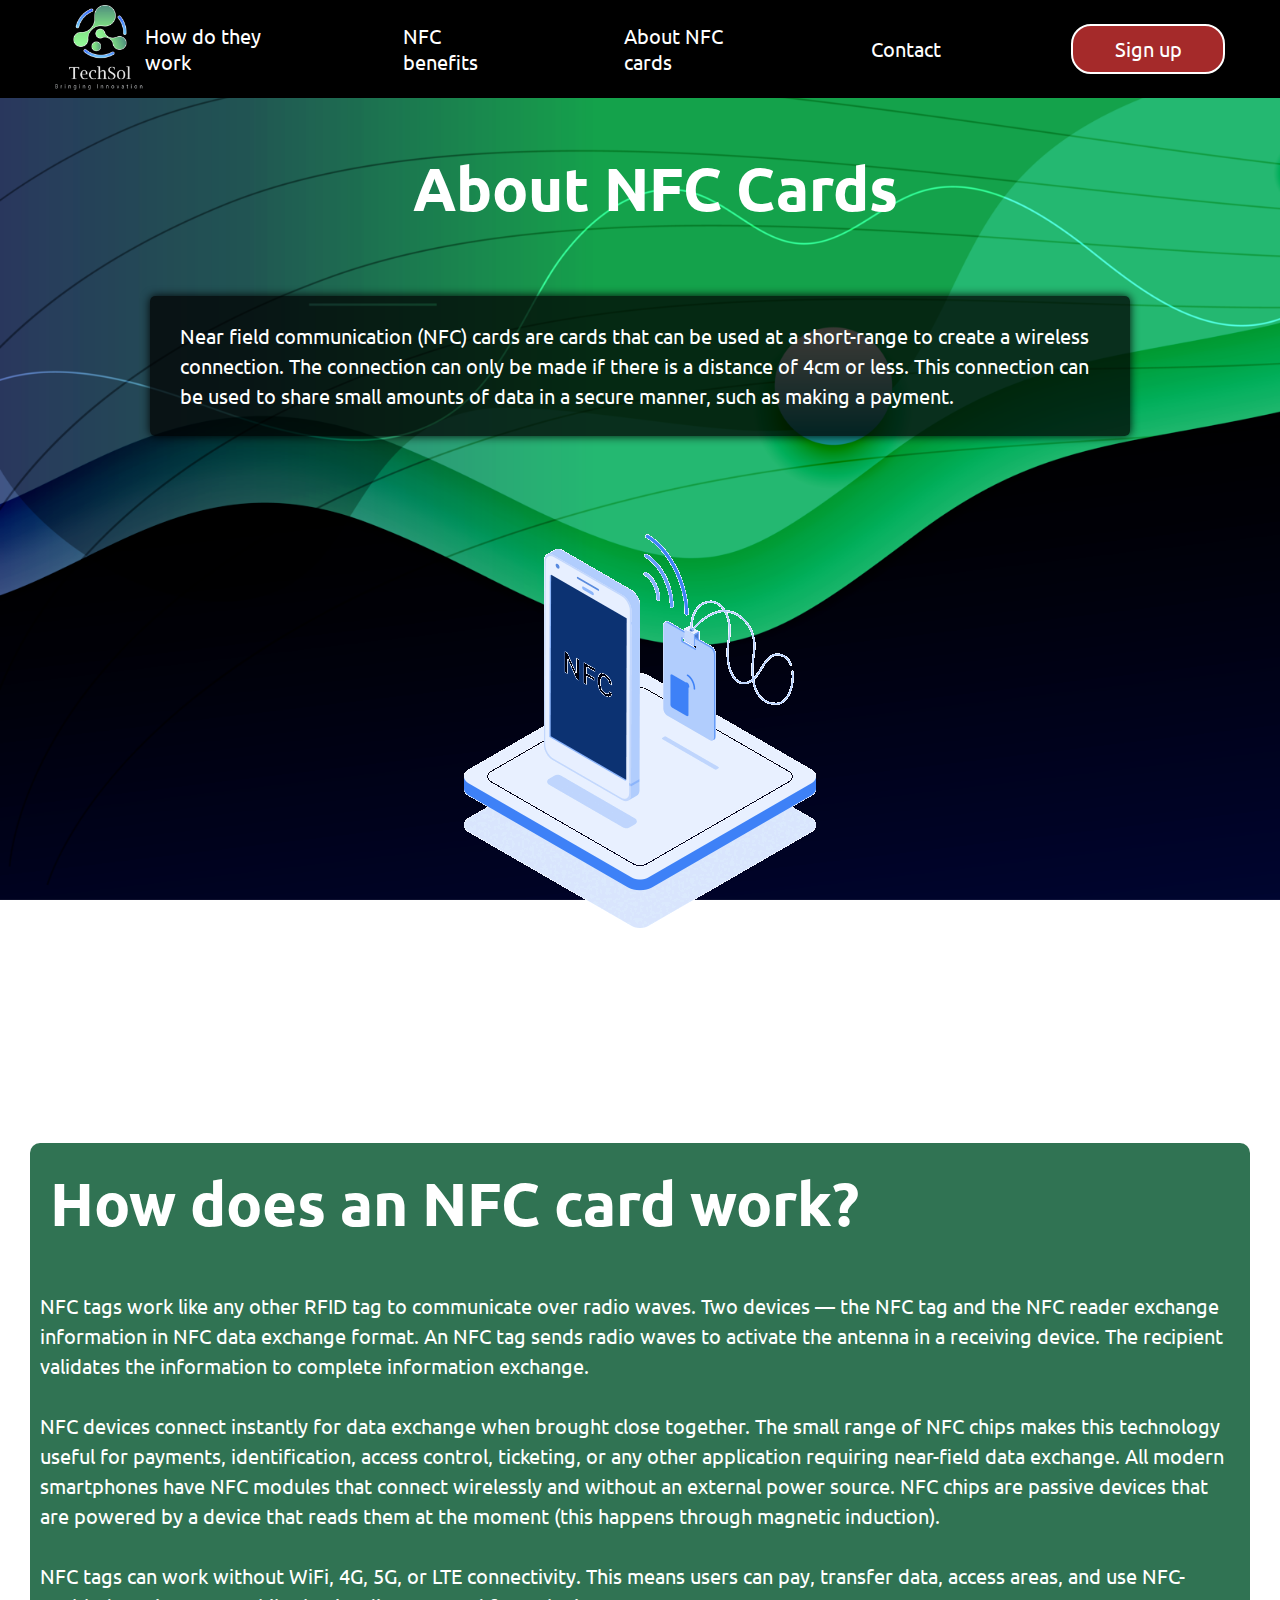
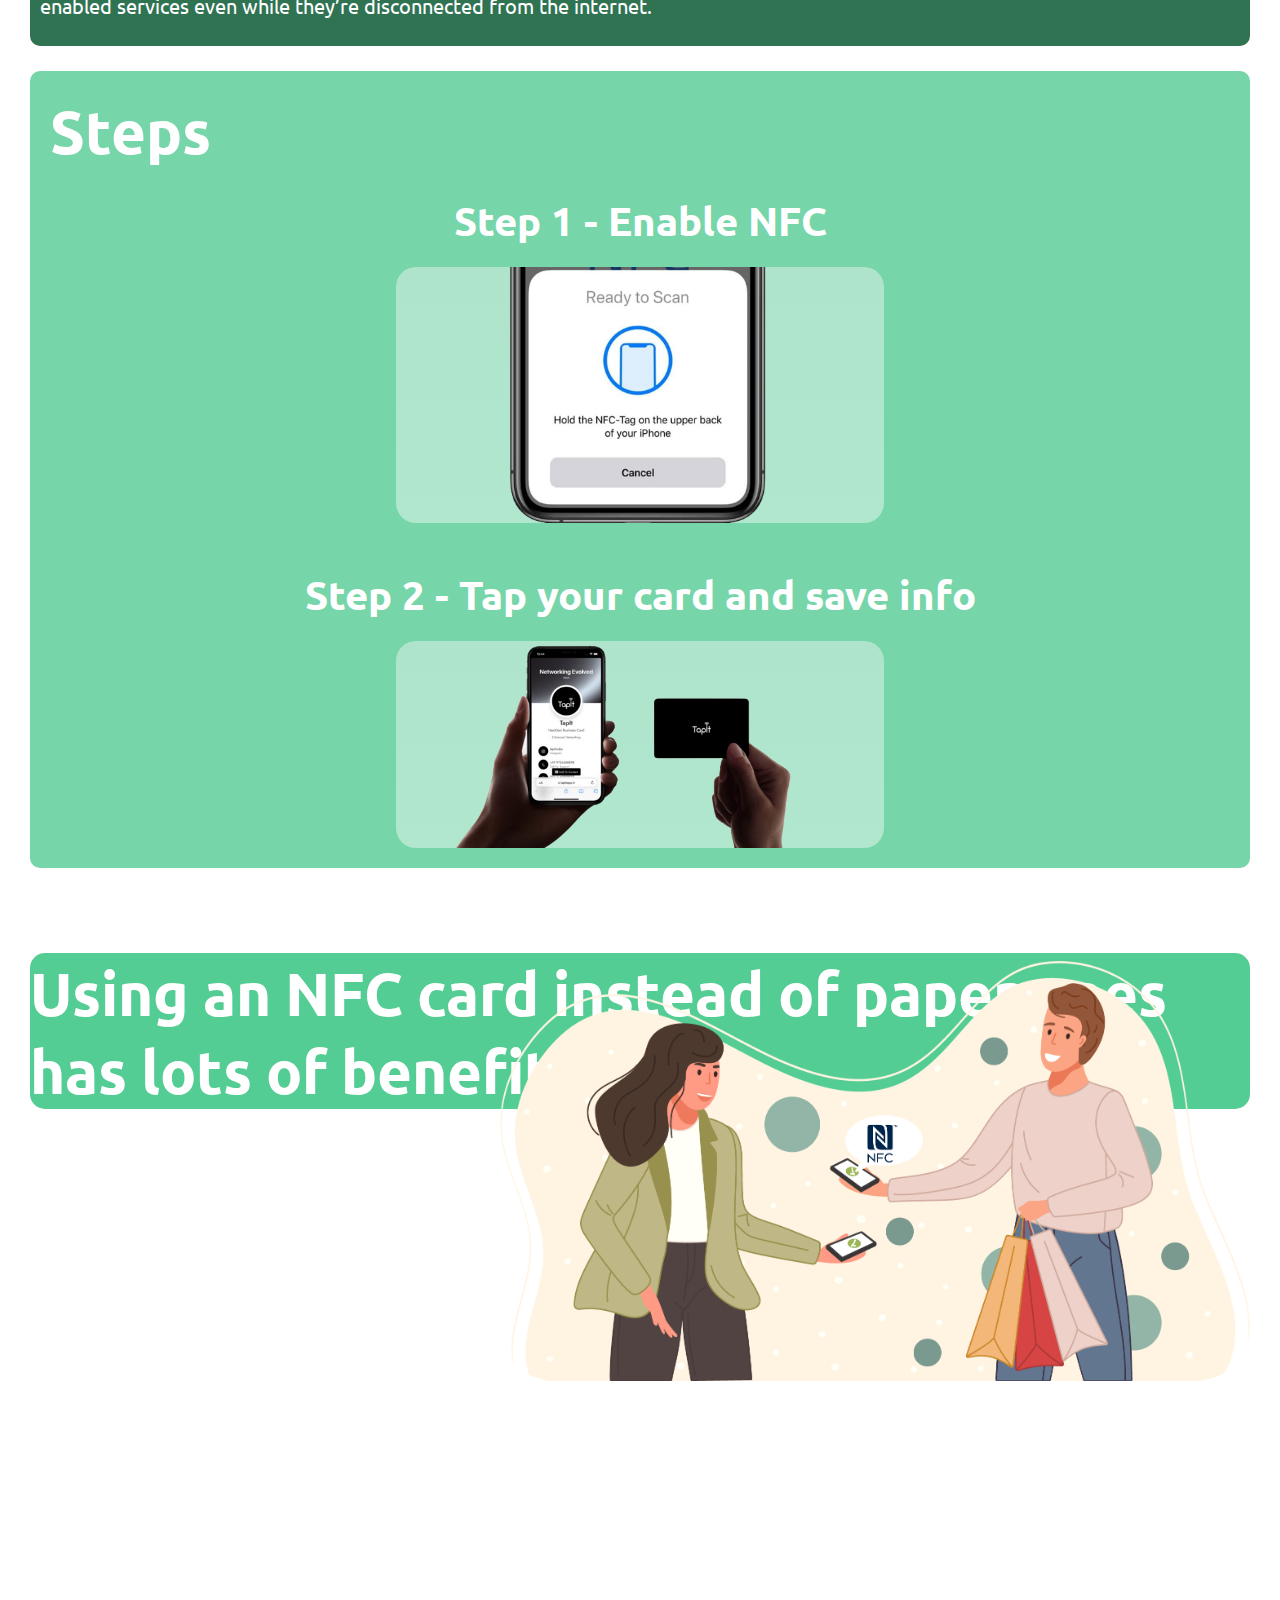
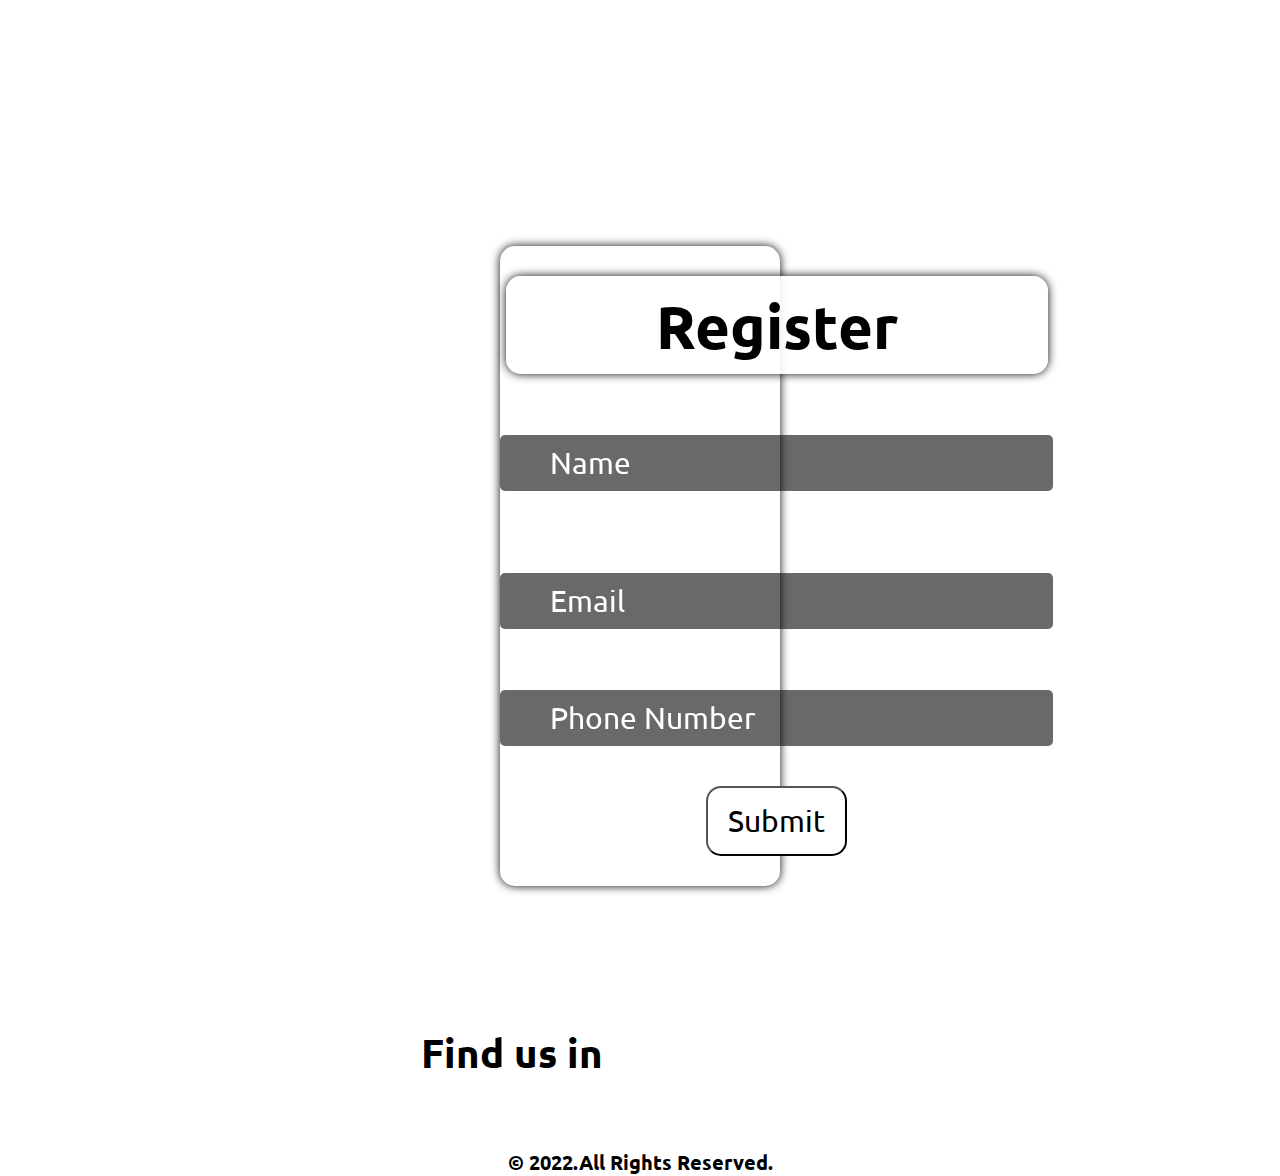
==== commit f8d03b62: "Chnges in navbar" ====
--- a/HTML/index.html
+++ b/HTML/index.html
@@ -19,15 +19,18 @@
                 <a href="../HTML/index.html"> <img id="logo" src="../IMAGES/nav-logo.png"></a>
                 <a href="javascript:void(0);" class="mobile-nav-menu" onclick="myFunction()"><i class="fa-solid fa-ellipsis-vertical"></i></a>
                 <ul id="nav-links">
-                    <li><a href="#jump-main-content">About NFC cards</a></li>
                     <li><a href="#nfc-work">How do they work</a></li>
                     <li><a href="#benefits">NFC benefits</a></li>
+                    <li><a href="#jump-main-content">About NFC cards</a></li>
+
                     <li><a href="#contact">Contact</a></li>
+
+                    <ul id="nav-sign-in">
+                        <li id="sing-in"><a href="#sign-form">Sign up</a></li>
+
+                    </ul>
                 </ul>
-                <ul id="nav-sign-in">
-                    <li id="sing-in"><a href="#sign-form">Sign in or Sign up</a></li>
 
-                </ul>
 
 
 
--- a/CSS/index_style.css
+++ b/CSS/index_style.css
@@ -11,6 +11,10 @@
     background-size: cover;
     background-repeat: no-repeat;
     background-attachment: fixed;
+}
+
+.mobile-nav-menu {
+    display: none;
 }
 
 ::selection {
@@ -369,15 +373,33 @@
         text-decoration: none;
         color: inherit;
     }
+    .mobile-nav-menu {
+        display: block;
+    }
+    .mobile-nav-menu i {
+        color: #ffffff;
+        font-size: 2em;
+        position: absolute;
+        top: 35px;
+        right: 25px;
+    }
     .nav {
         display: flex;
         align-items: center;
-        justify-content: flex-start;
+        justify-content: space-between;
         list-style-type: none;
-        background-color: black;
+        background-color: rgb(0, 0, 0);
+        overflow: hidden;
+        position: relative;
+    }
+    .nav a {
+        padding: 14px 16px;
+        text-decoration: none;
+        font-size: 17px;
+        display: block;
     }
     nav img#logo {
-        width: 60px;
+        width: 80px;
         height: auto;
     }
     .nav ul#nav-links {
@@ -400,7 +422,7 @@
         width: 100%;
     }
     main #gif {
-        width: 125%;
+        width: 100%;
         height: auto;
     }
     main .main .main-content h2 {
@@ -538,6 +560,7 @@
         background-size: cover;
         background-attachment: fixed;
         margin-top: 55px;
+        height: 530px;
     }
     section#sign-form form h2 {
         color: rgb(0, 0, 0);
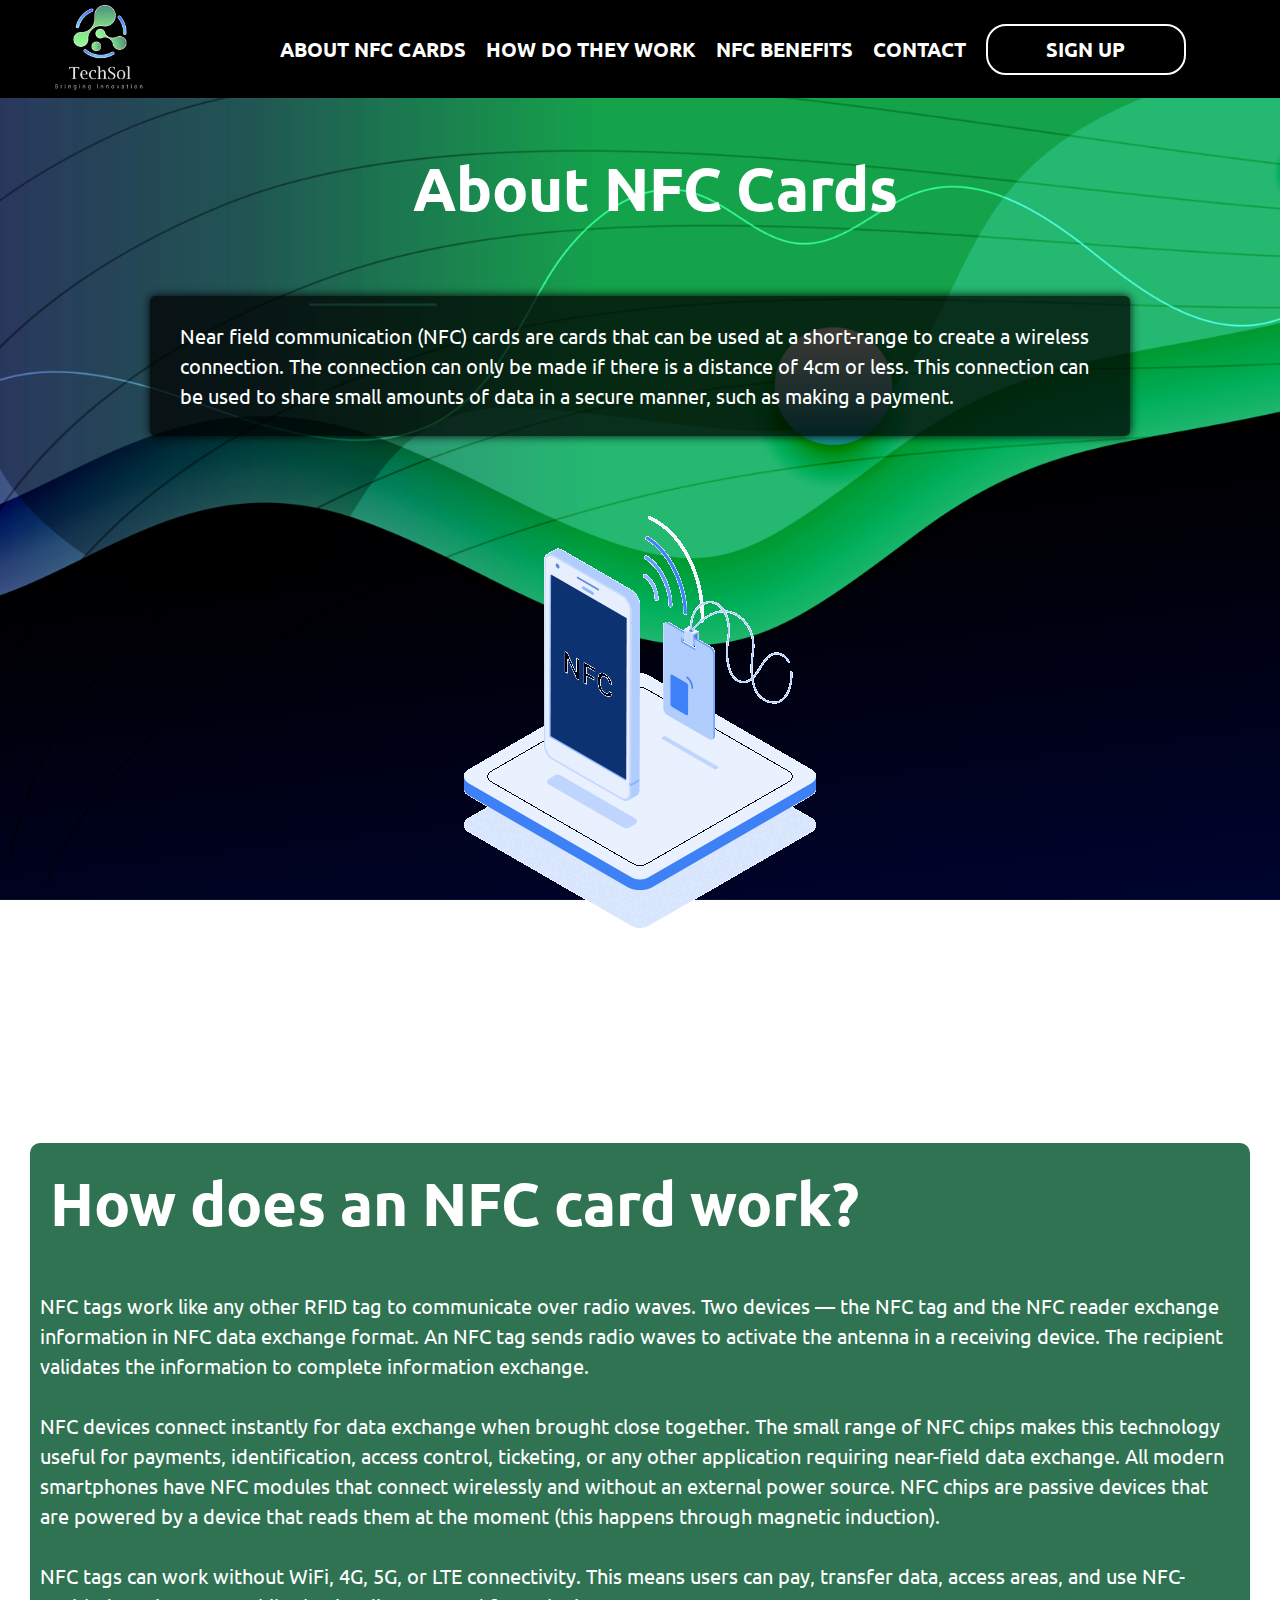
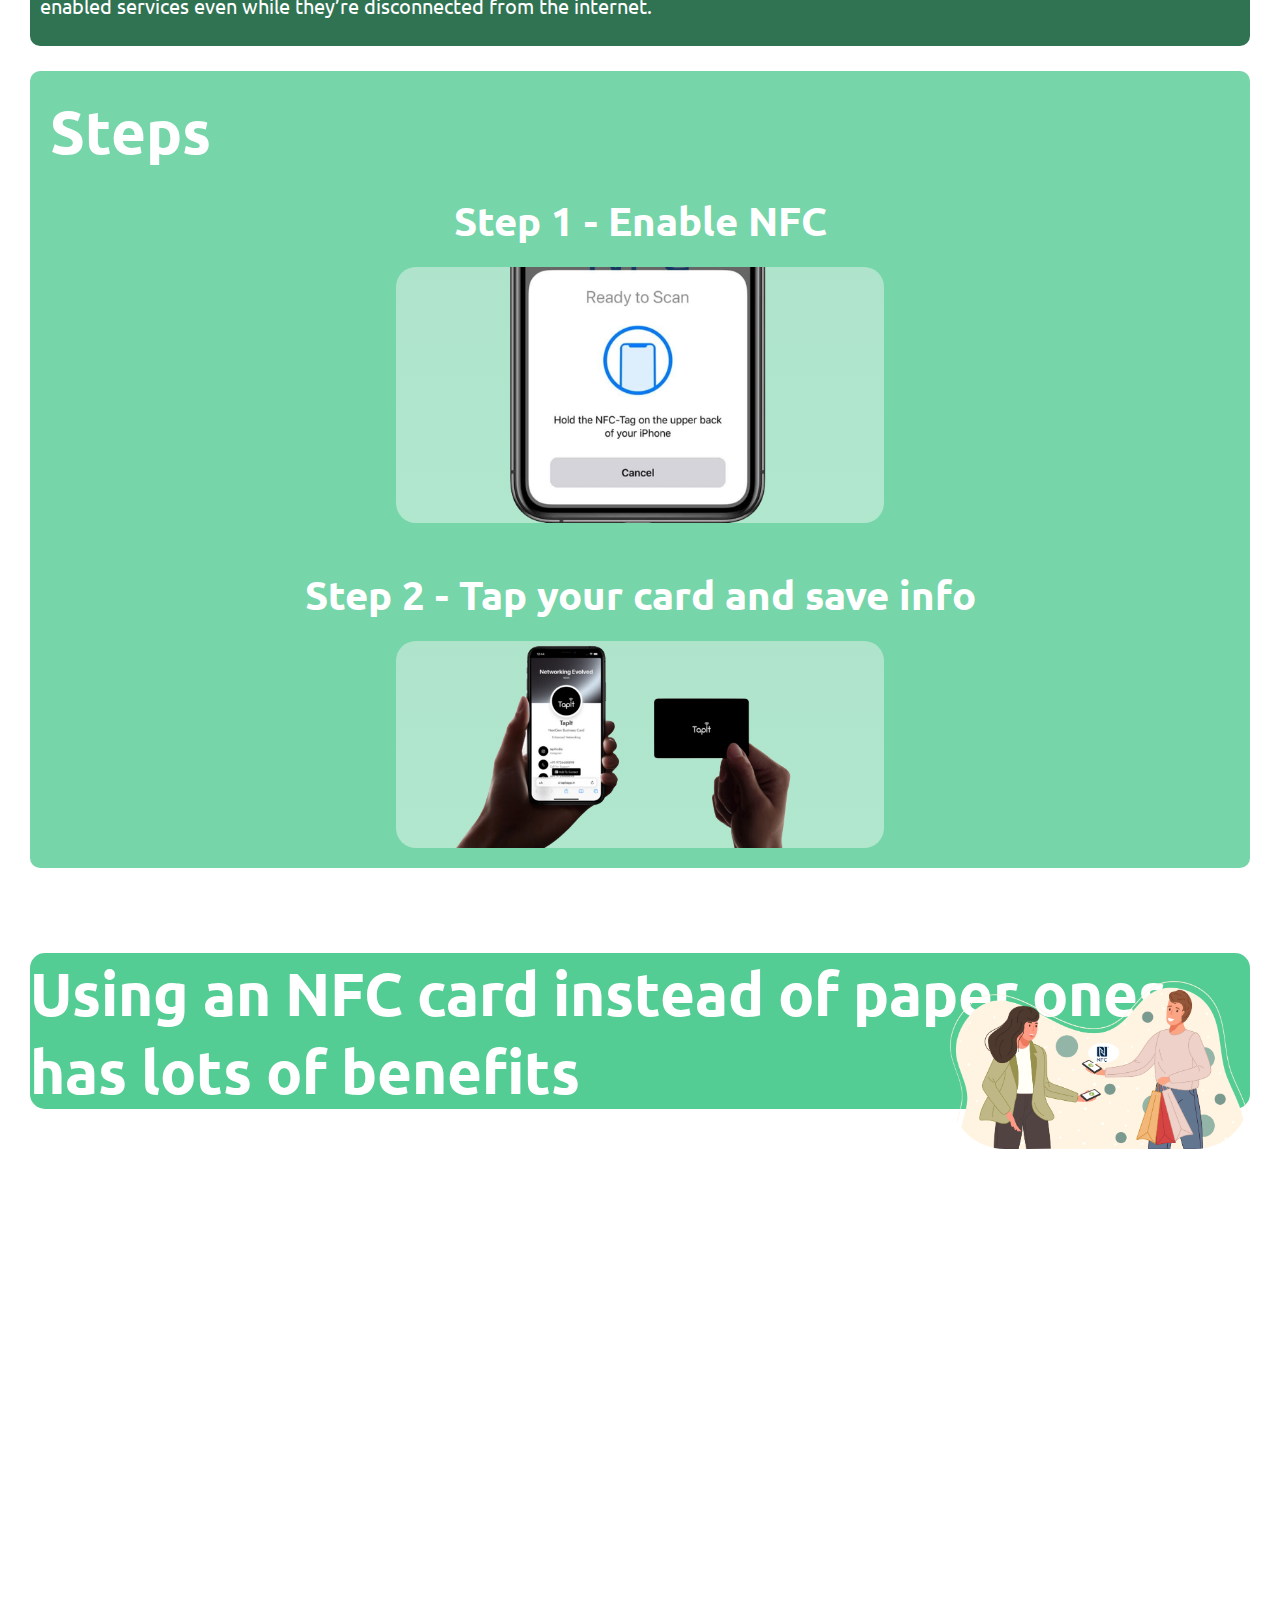
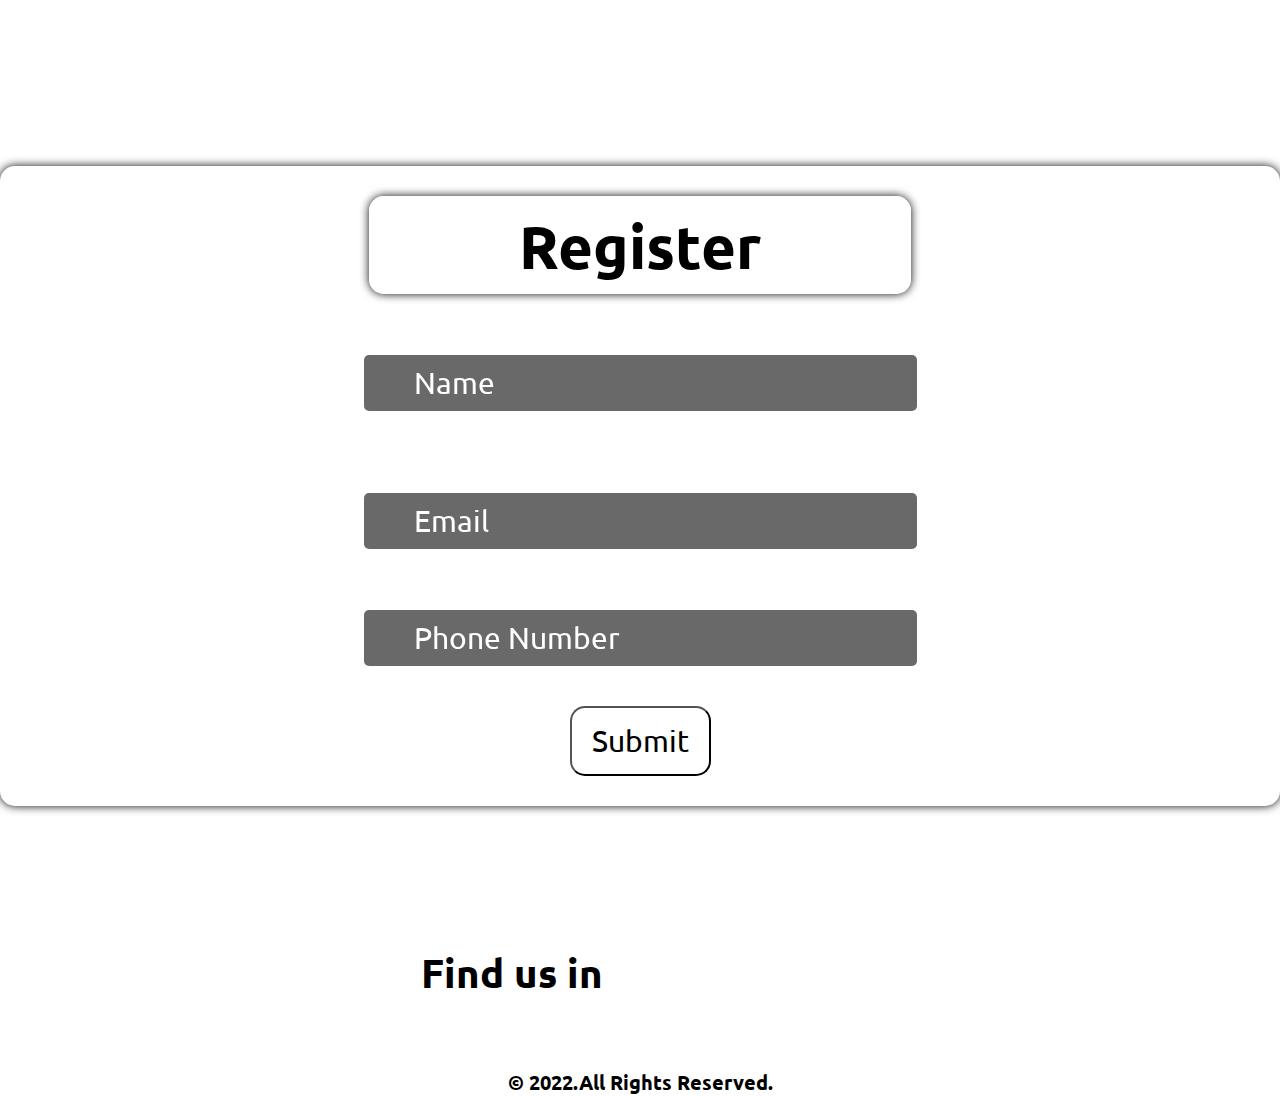
==== commit 660ea64c: "added span for languages" ====
--- a/HTML/index.html
+++ b/HTML/index.html
@@ -14,23 +14,35 @@
 
 <body>
     <header>
+
         <nav>
+
             <div class="nav">
+
                 <a href="../HTML/index.html"> <img id="logo" src="../IMAGES/nav-logo.png"></a>
+
                 <a href="javascript:void(0);" class="mobile-nav-menu" onclick="myFunction()"><i class="fa-solid fa-ellipsis-vertical"></i></a>
+
+
                 <ul id="nav-links">
+                    <li><a href="#jump-main-content">About NFC cards</a></li>
                     <li><a href="#nfc-work">How do they work</a></li>
                     <li><a href="#benefits">NFC benefits</a></li>
-                    <li><a href="#jump-main-content">About NFC cards</a></li>
+                    <li><a href="#contact">Contact</a></li>
 
-                    <li><a href="#contact">Contact</a></li>
 
                     <ul id="nav-sign-in">
                         <li id="sing-in"><a href="#sign-form">Sign up</a></li>
 
                     </ul>
+
+
+
                 </ul>
-
+                <span id="languages">
+                    <a href="#" language="English" class="active">EN</a>
+                    <a href="#" language="English" class="active">AL</a>
+                    </span>
 
 
 
--- a/CSS/index_style.css
+++ b/CSS/index_style.css
@@ -45,15 +45,17 @@
     list-style-type: none;
     display: flex;
     align-items: center;
-    justify-content: center;
+    justify-content: flex-end;
     width: 100%;
-    gap: 130px;
+    gap: 20px;
 }
 
 .nav ul#nav-links li {
     color: white;
     font-size: 20px;
+    font-weight: bolder;
     transition: all 0.3s ease-in-out;
+    text-transform: uppercase;
 }
 
 .nav ul#nav-links li:hover {
@@ -73,7 +75,6 @@
     padding: 10px 20px;
     color: white;
     list-style-type: none;
-    background-color: brown;
     border-radius: 20px;
     border: 2px solid white;
     transition: all 0.3s ease-in-out;
@@ -241,9 +242,9 @@
 
 section#benefits .nfc-card-benefits .nfc-people img {
     border-radius: 55px;
-    z-index: 2;
+    z-index: 1;
     margin-top: -800px;
-    width: 750px;
+    width: 550px;
     height: auto;
 }
 
@@ -351,7 +352,7 @@
     color: rgb(0, 0, 0) !important;
 }
 
-@media screen and (max-width: 400px) {
+@media screen and (max-width: 600px) {
     @import url("https://fonts.googleapis.com/css2?family=Ubuntu:wght@300&display=swap");
     * {
         box-sizing: border-box;
@@ -532,28 +533,28 @@
         font-size: 20px;
     }
     section#benefits .nfc-card-benefits .icons p {
-        font-size: 1em;
+        font-size: 20px !important;
         justify-self: center;
         margin-bottom: 65px;
         color: white;
     }
     section#benefits .nfc-card-benefits .icons .fa-solid {
         justify-self: center;
-        font-size: 2em;
+        font-size: 1em;
         color: white !important;
     }
     section#benefits .nfc-people {
         display: flex;
-        justify-content: flex-end;
+        margin-top: 100px;
+        justify-content: center;
         align-items: flex-start;
         align-content: stretch;
     }
     section#benefits .nfc-card-benefits .nfc-people img {
         justify-self: center;
+        align-self: flex-end;
         border-radius: 55px;
-        margin-top: 5%;
-        width: 100%;
-        height: auto;
+        width: 100%;
     }
     section#sign-form {
         background-repeat: no-repeat;
@@ -642,4 +643,43 @@
         font-size: 1em;
         color: rgb(0, 0, 0) !important;
     }
+}
+
+@media screen and (max-width: 1000px) {
+    section#benefits .nfc-card-benefits .nfc-people img {
+        border-radius: 55px;
+        z-index: 1;
+        width: 300px;
+        height: auto;
+    }
+    section#benefits .nfc-card-benefits .nfc-people {
+        display: flex;
+        justify-content: center;
+        align-items: baseline;
+        width: 100%;
+        margin-top: 120px;
+    }
+}
+
+@media screen and (max-width: 1500px) {
+    section#benefits .nfc-card-benefits .nfc-people img {
+        border-radius: 55px;
+        z-index: 1;
+        margin-top: -700px;
+        width: 300px;
+        height: auto;
+    }
+    section#benefits .nfc-card-benefits .icons p {
+        font-size: 3em;
+        margin-bottom: 65px;
+        color: white;
+    }
+    section#benefits .nfc-card-benefits .icons .fa-solid {
+        justify-self: center;
+        font-size: 3em;
+        color: white !important;
+    }
+    section#sign-form .form form {
+        margin: 0px 0px;
+    }
 }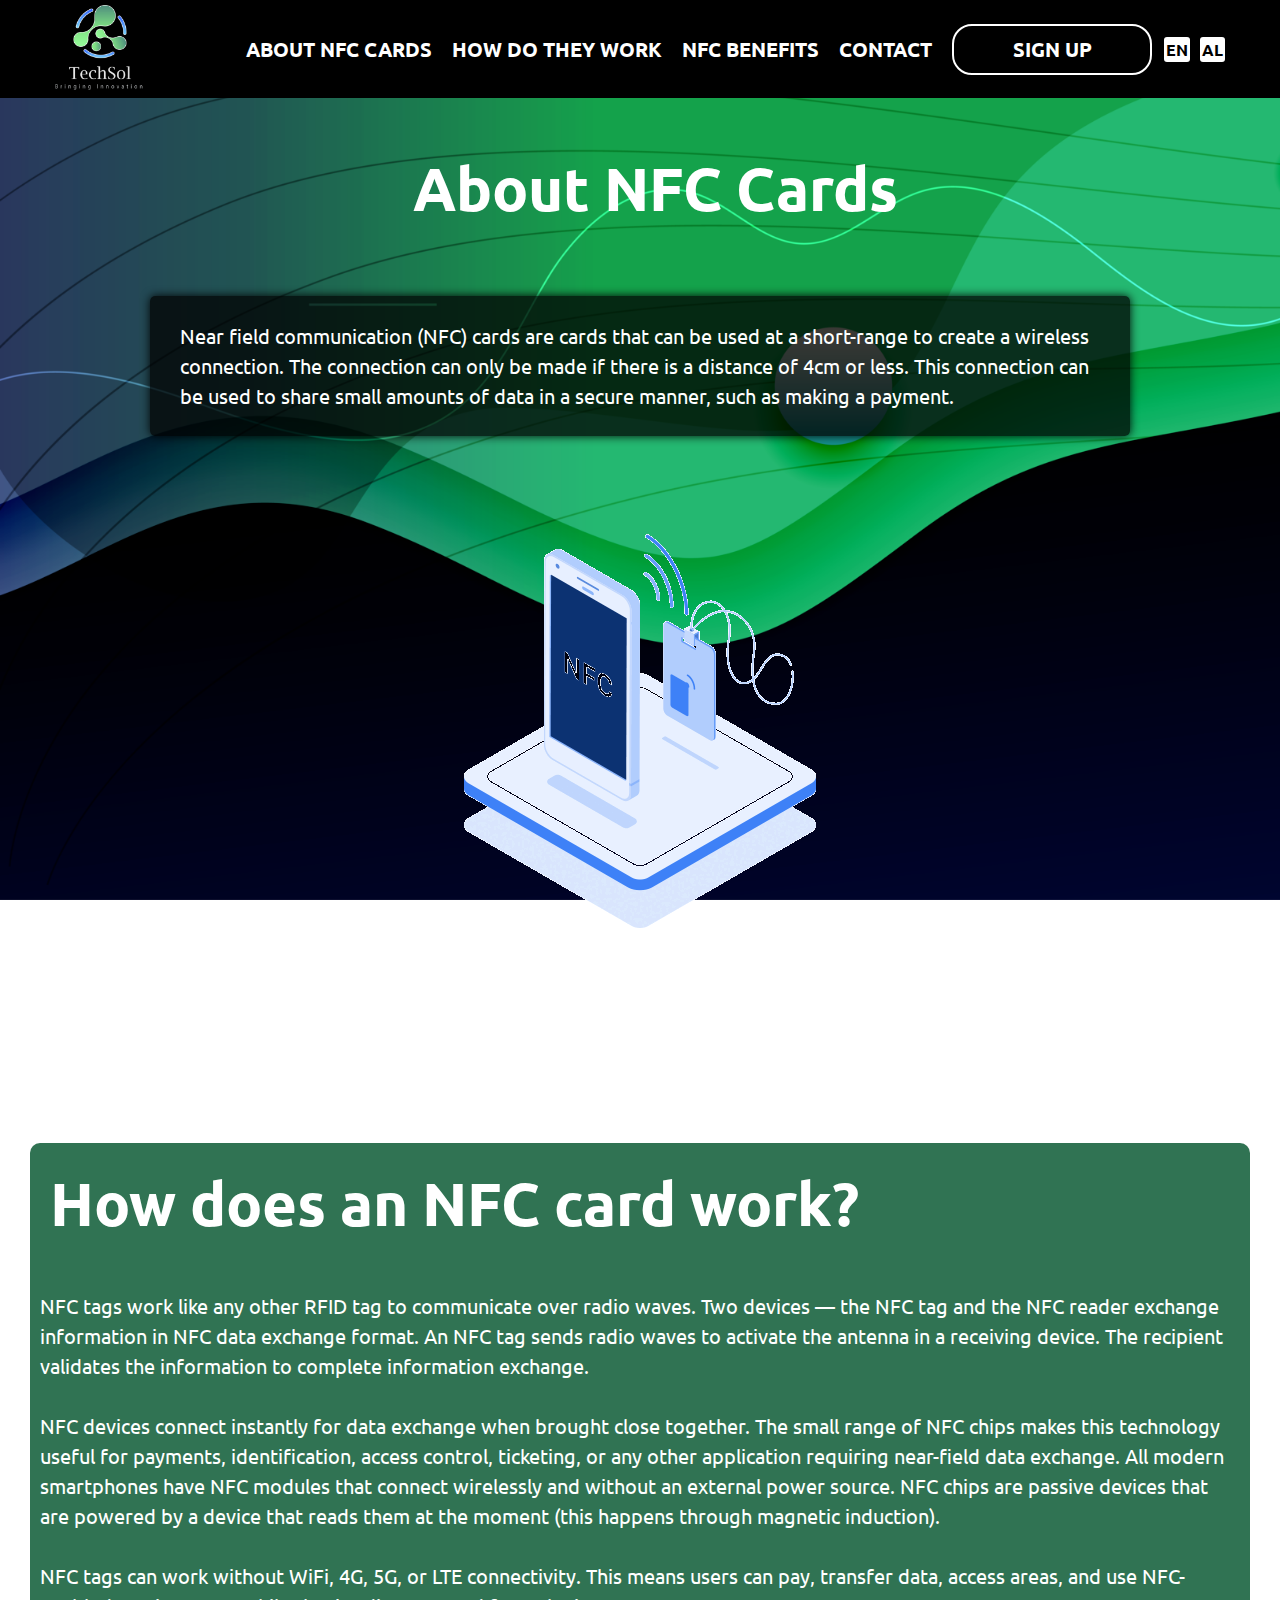
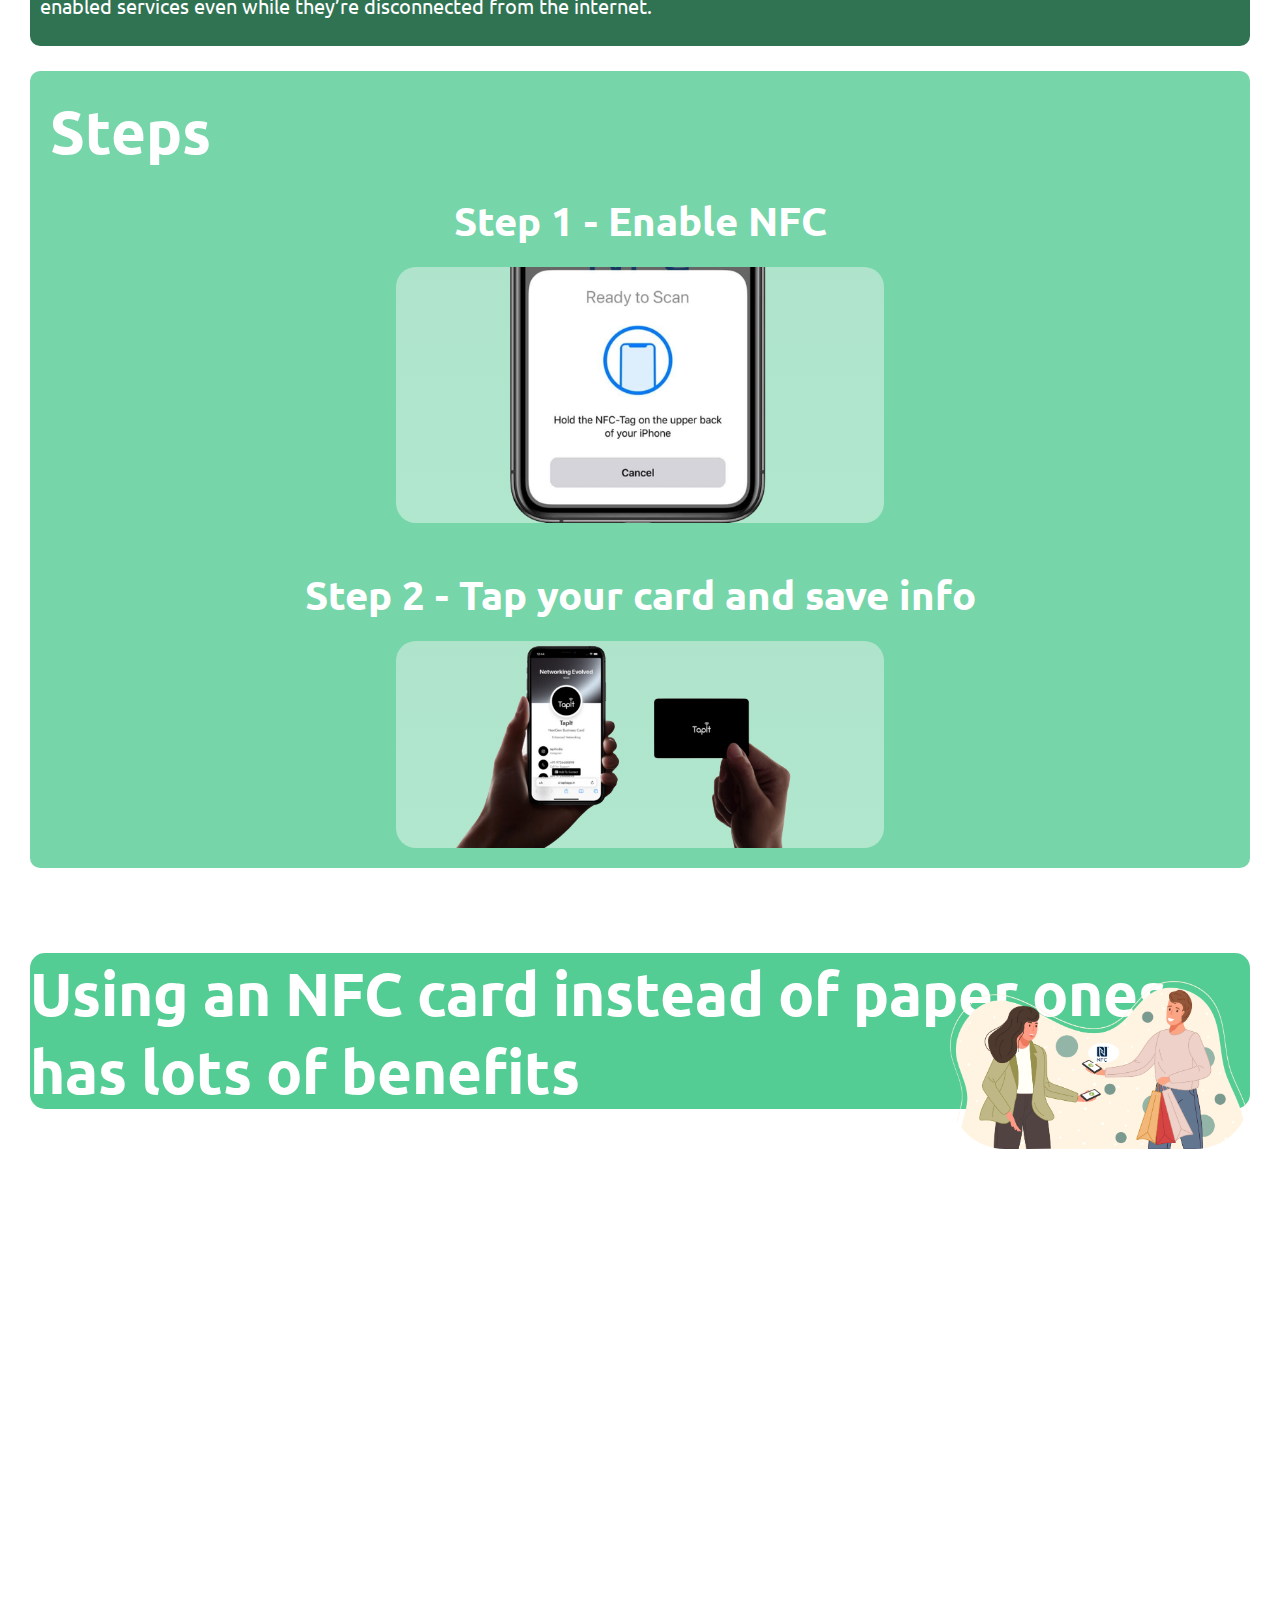
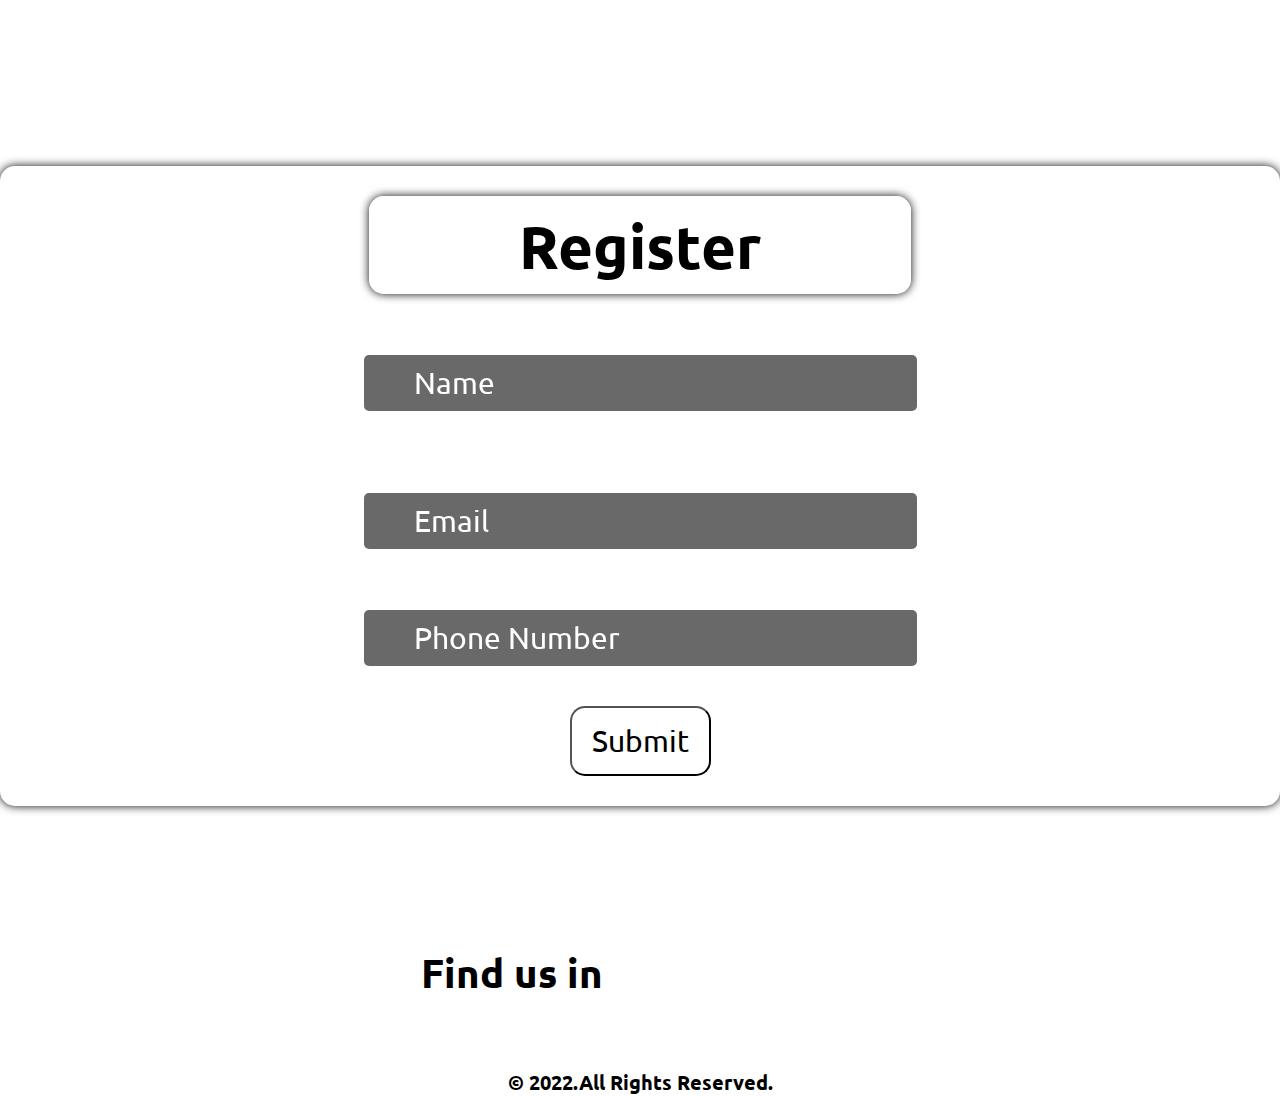
==== commit fe7f8bc2: "Added path for language pages" ====
--- a/HTML/index.html
+++ b/HTML/index.html
@@ -40,8 +40,8 @@
 
                 </ul>
                 <span id="languages">
-                    <a href="#" language="English" class="active">EN</a>
-                    <a href="#" language="English" class="active">AL</a>
+                    <a href="../HTML/index.html" language="English" class="active">EN</a>
+                    <a href="../HTML/index-al.html" language="English" class="active">AL</a>
                     </span>
 
 
--- a/CSS/index_style.css
+++ b/CSS/index_style.css
@@ -25,6 +25,27 @@
 a {
     text-decoration: none;
     color: inherit;
+}
+
+span#languages {
+    display: flex;
+    justify-content: flex-end;
+    padding-left: 1%;
+    align-items: center;
+    gap: 10px;
+}
+
+span#languages a {
+    padding: 2px 2px;
+    border-radius: 3px;
+    color: black;
+    font-weight: bold;
+    background-color: #ffffff;
+    transition: all 0.3s ease-in-out;
+}
+
+span#languages a:hover {
+    background-color: #24bb74;
 }
 
 .nav {
@@ -374,6 +395,13 @@
         text-decoration: none;
         color: inherit;
     }
+    span#languages {
+        display: flex;
+        justify-content: flex-end;
+        padding-left: 1%;
+        align-items: center;
+        gap: 10px;
+    }
     .mobile-nav-menu {
         display: block;
     }
@@ -646,6 +674,26 @@
 }
 
 @media screen and (max-width: 1000px) {
+    a {
+        text-decoration: none;
+        color: inherit;
+    }
+    .mobile-nav-menu {
+        display: block;
+    }
+    .mobile-nav-menu i {
+        color: #ffffff;
+        font-size: 2em;
+        position: absolute;
+        top: 35px;
+        right: 25px;
+    }
+    .nav ul#nav-links {
+        display: none;
+    }
+    .nav ul#nav-sign-in {
+        display: none;
+    }
     section#benefits .nfc-card-benefits .nfc-people img {
         border-radius: 55px;
         z-index: 1;
@@ -658,6 +706,24 @@
         align-items: baseline;
         width: 100%;
         margin-top: 120px;
+    }
+    footer#contact .social-media {
+        display: grid;
+        grid-template-columns: 2fr 2fr;
+        width: 100%;
+        place-items: center;
+        padding: 20px 0px;
+    }
+    footer#contact .social-media h3 {
+        font-size: 1em;
+    }
+    footer#contact .social-media ul {
+        display: flex;
+        gap: 50px;
+    }
+    footer#contact .social-media ul .fa-brands {
+        font-size: 1em;
+        color: rgb(0, 0, 0) !important;
     }
 }
 
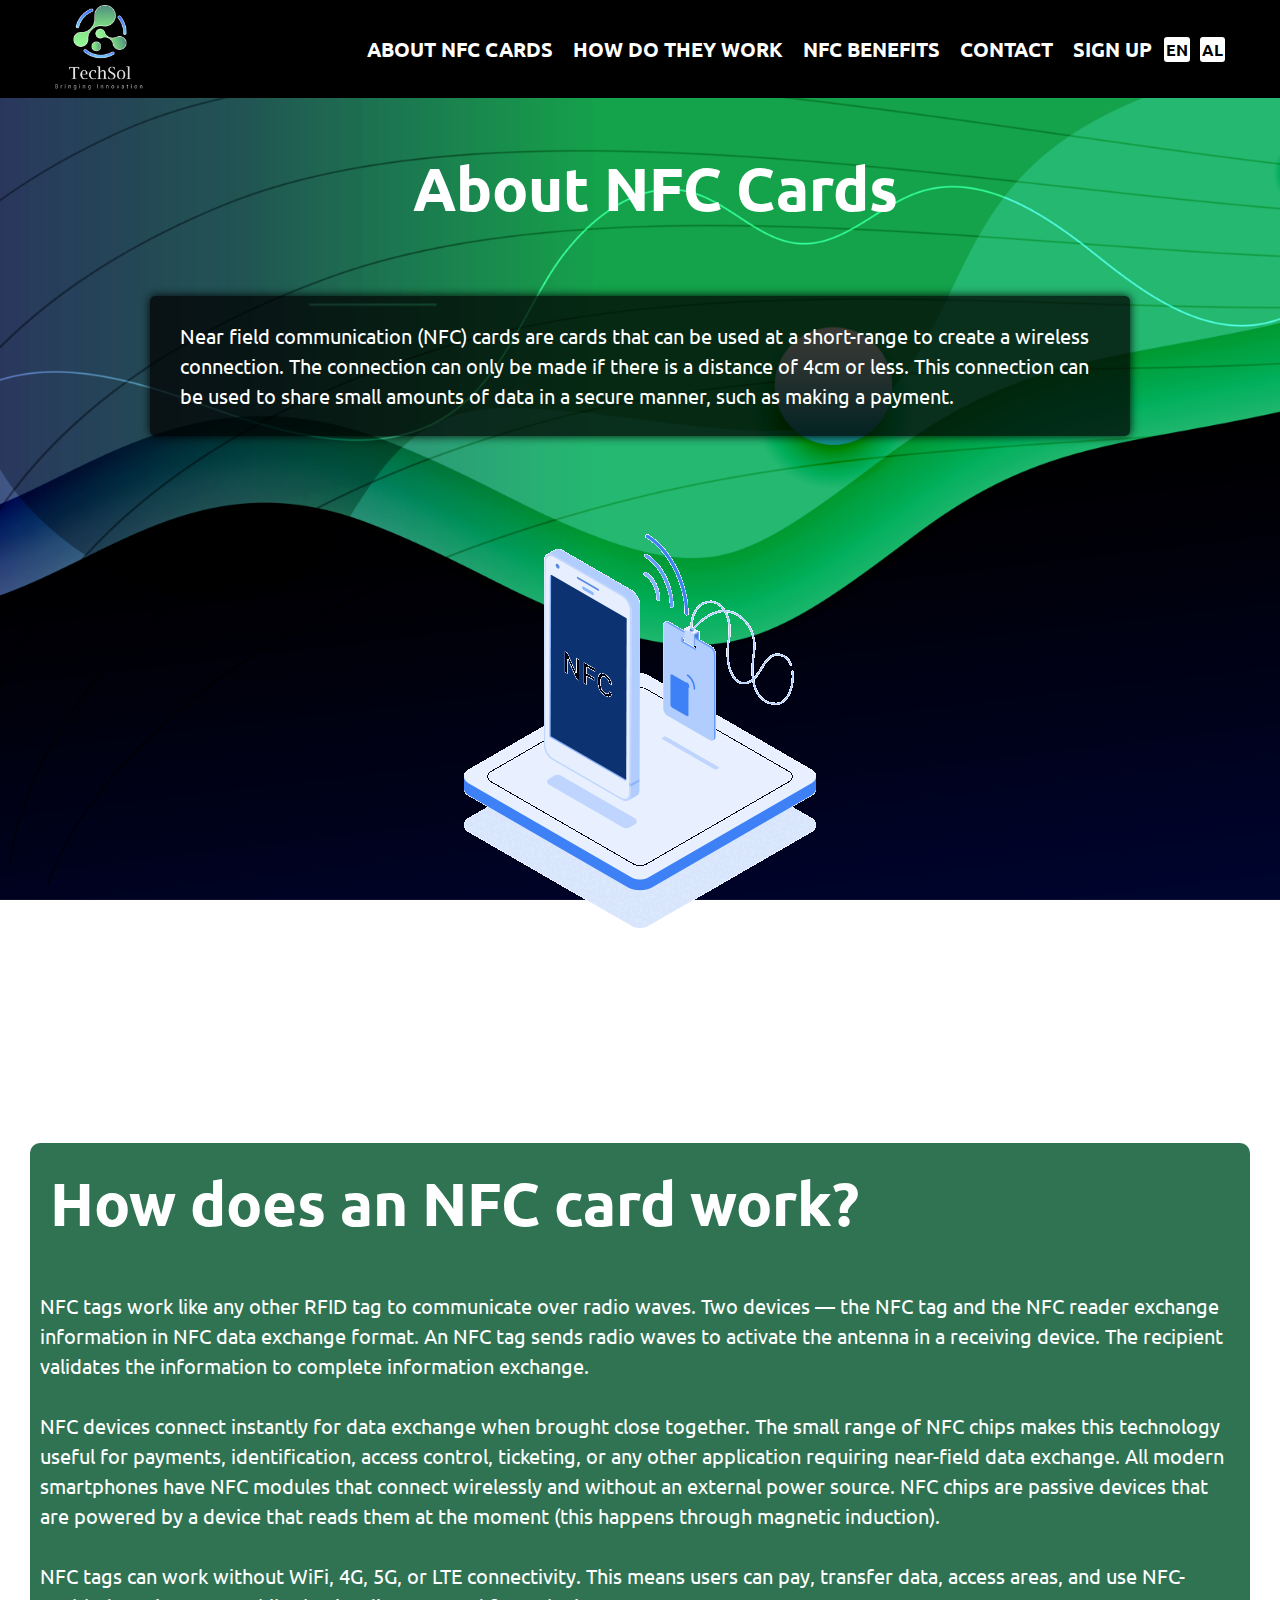
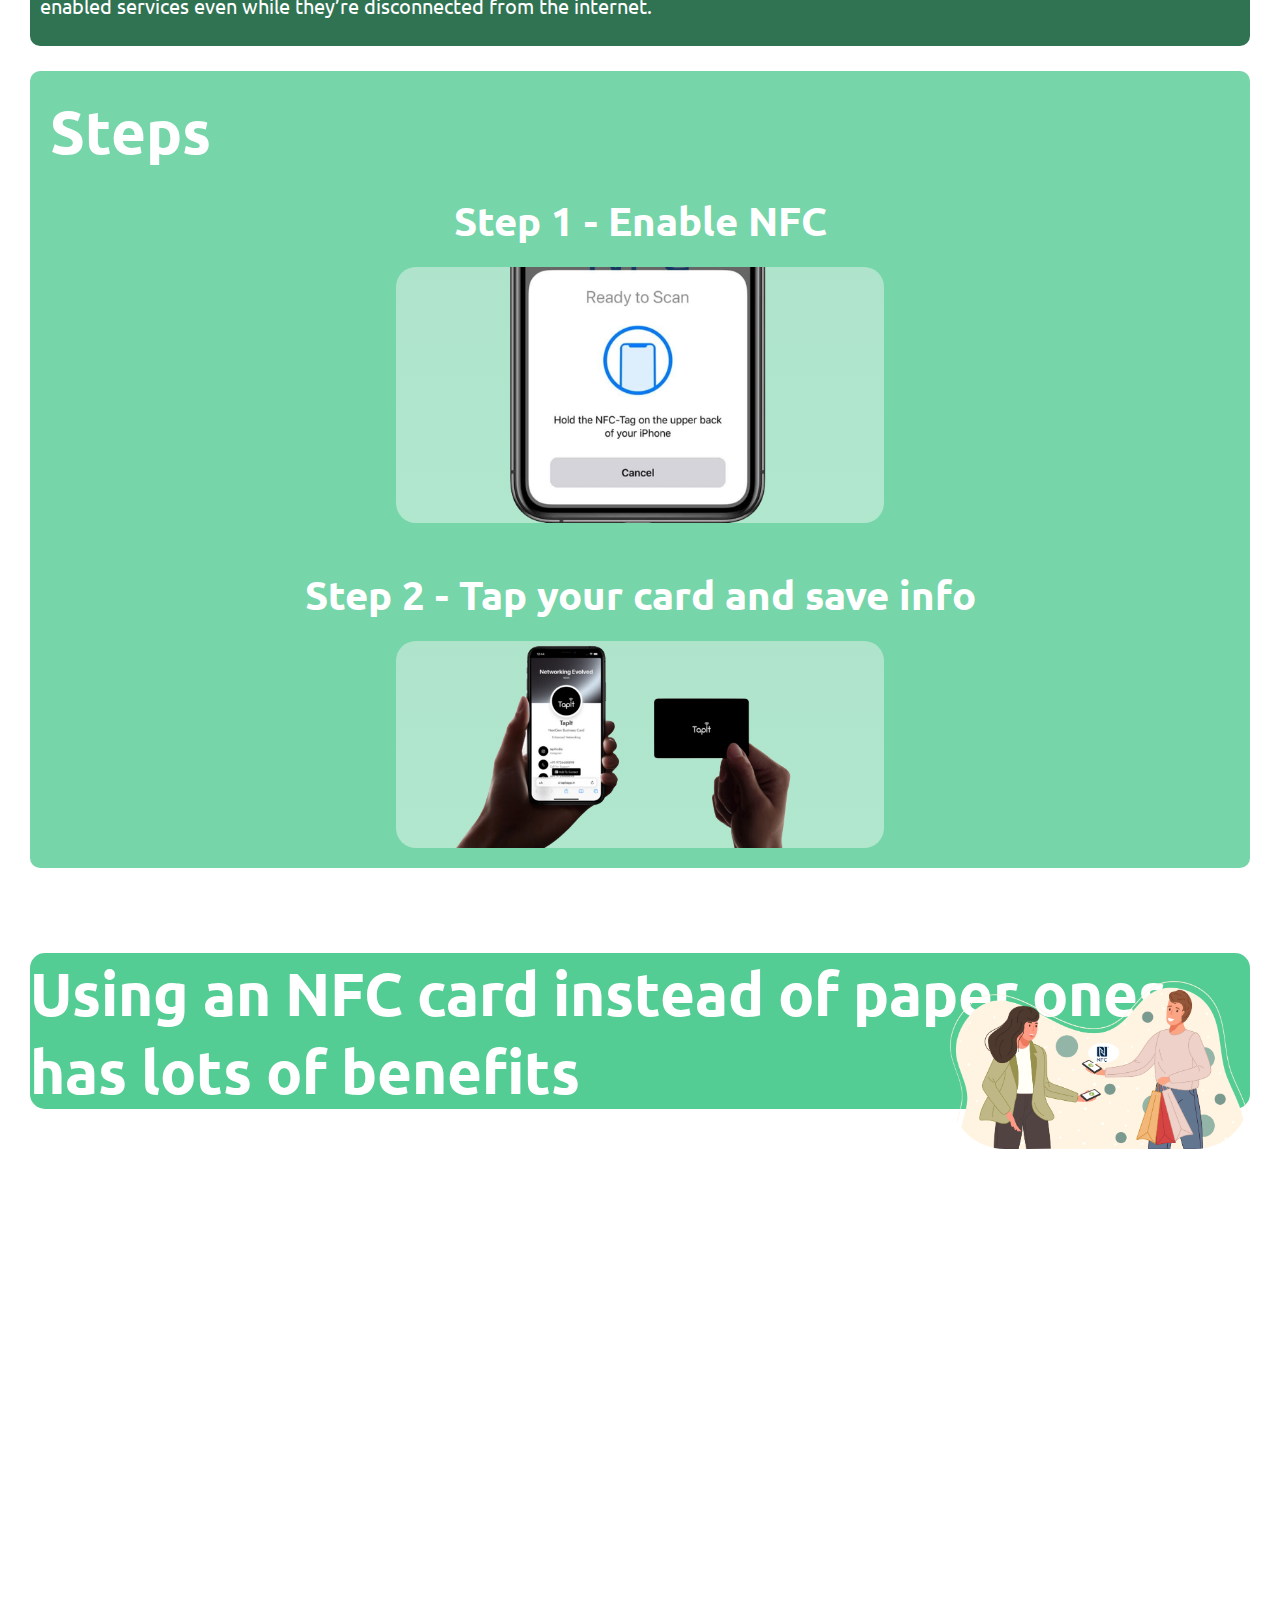
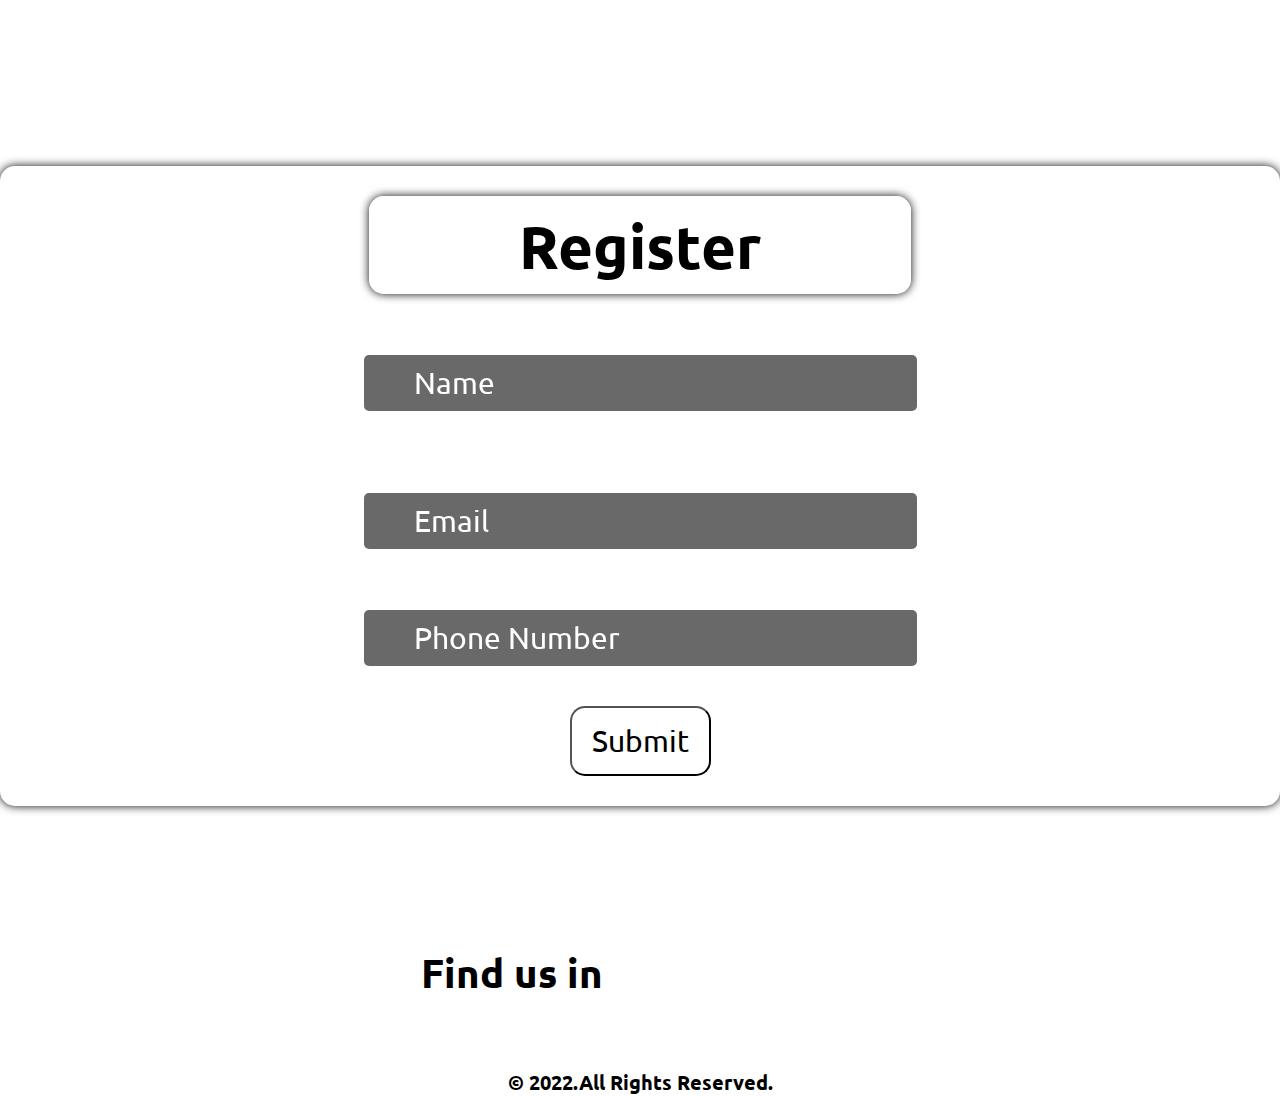
==== commit 34b0d472: "change removed nested ul tag" ====
--- a/HTML/index.html
+++ b/HTML/index.html
@@ -29,12 +29,9 @@
                     <li><a href="#nfc-work">How do they work</a></li>
                     <li><a href="#benefits">NFC benefits</a></li>
                     <li><a href="#contact">Contact</a></li>
+                    <li id="sing-in"><a href="#sign-form">Sign up</a></li>
 
 
-                    <ul id="nav-sign-in">
-                        <li id="sing-in"><a href="#sign-form">Sign up</a></li>
-
-                    </ul>
 
 
 
--- a/CSS/index_style.css
+++ b/CSS/index_style.css
@@ -694,6 +694,26 @@
     .nav ul#nav-sign-in {
         display: none;
     }
+    section#benefits .nfc-card-benefits .part-1-nfc-work-content {
+        display: flex;
+        flex-wrap: wrap;
+        width: 100%;
+        padding: 2px 5px;
+        justify-content: center;
+        color: rgb(255, 255, 255);
+        font-size: 25px;
+    }
+    section#benefits .nfc-card-benefits .icons p {
+        font-size: 15px !important;
+        justify-self: center;
+        margin-bottom: 65px;
+        color: white;
+    }
+    section#benefits .nfc-card-benefits .icons .fa-solid {
+        justify-self: center;
+        font-size: 1em;
+        color: white !important;
+    }
     section#benefits .nfc-card-benefits .nfc-people img {
         border-radius: 55px;
         z-index: 1;
